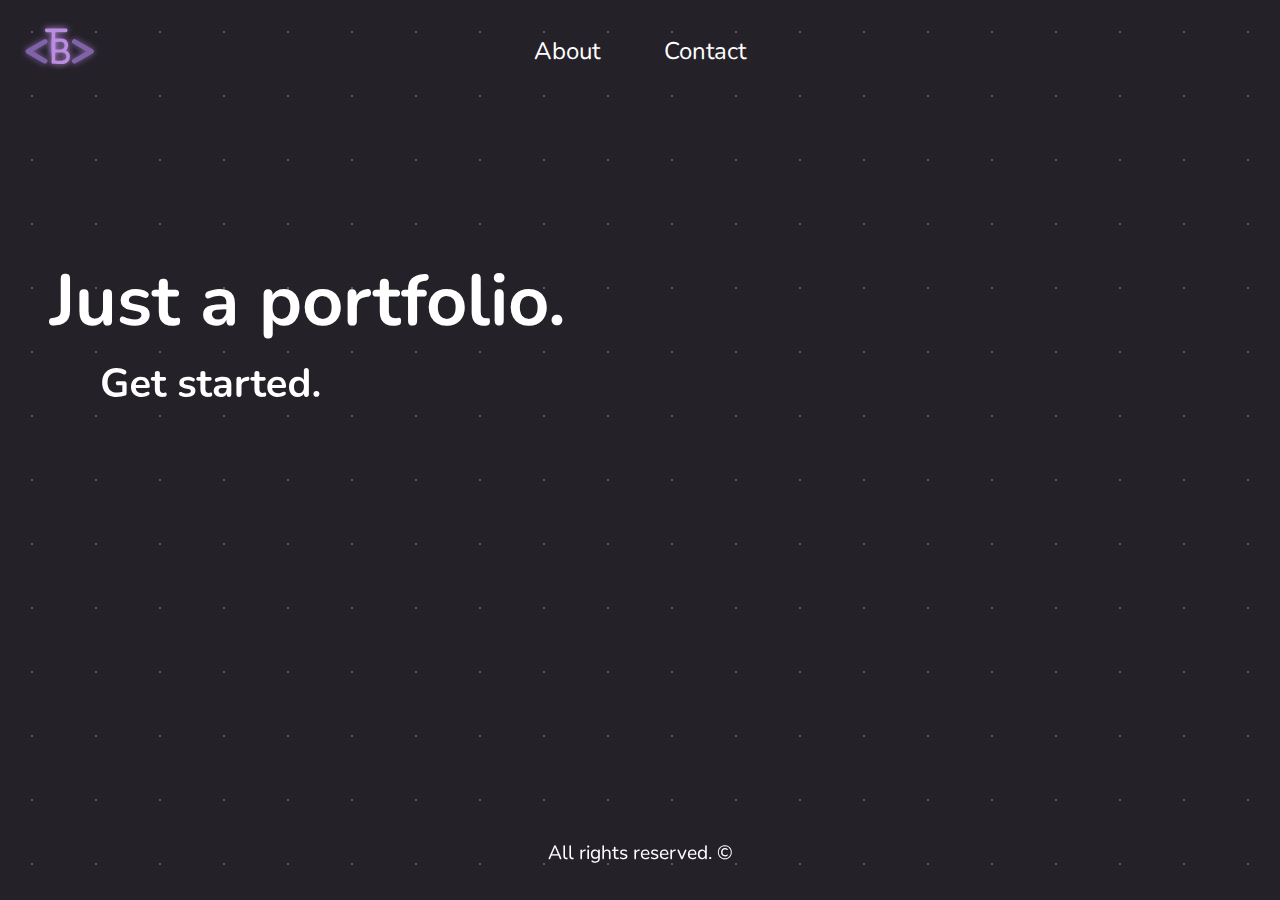
==== src/index.html @ b14c312d "first commit" ====
<!DOCTYPE html>
<html lang="en">

<head>
    <meta charset="UTF-8">
    <meta name="viewport" content="width=device-width, initial-scale=1.0">
    <title>Home | Ties Bergmans</title>
    <link rel="stylesheet" href="../css/main.css">
    <link rel="stylesheet" href="../css/home.css">
</head>

<body>
    <header>
        <svg class="logo" viewBox="0 0 128 128" fill="none" xmlns="http://www.w3.org/2000/svg">
            <path class="logo-arrow" d="M39.9242 56.9017L13 72.4894L39.9242 88.0771" stroke="#8063A7" stroke-width="8"
                stroke-linecap="round" stroke-linejoin="round" />
            <path class="logo-arrow" d="M87.1889 88.0771L114.113 72.4894L87.1889 56.9017" stroke="#8063A7"
                stroke-width="8" stroke-linecap="round" stroke-linejoin="round" />
            <path class="logo-text"
                d="M50.5023 41.8381C49.2914 41.8381 48.0373 41.8468 46.7399 41.8641C45.4425 41.8814 44.0241 41.89 42.4846 41.89C42.0694 41.89 41.7062 41.7949 41.3948 41.6046C41.0834 41.4143 40.8239 41.1721 40.6164 40.8781C40.4088 40.5667 40.2531 40.2208 40.1493 39.8402C40.0455 39.4596 39.9936 39.0791 39.9936 38.6985C39.9936 37.6779 40.2791 36.9773 40.8499 36.5968C41.4207 36.1989 42.3462 36 43.6263 36H72.8346C73.1805 36 73.5351 36.0432 73.8984 36.1297C74.2789 36.2162 74.6163 36.3719 74.9103 36.5968C75.2217 36.8217 75.4725 37.1157 75.6628 37.479C75.8704 37.8423 75.9742 38.3093 75.9742 38.8801C75.9742 39.2953 75.905 39.6931 75.7666 40.0737C75.6282 40.4543 75.4379 40.7829 75.1957 41.0597C74.9708 41.3365 74.6941 41.5614 74.3654 41.7343C74.054 41.9073 73.7167 41.9938 73.3535 41.9938C73.0767 41.9938 72.8086 41.9679 72.5491 41.916C72.2897 41.8641 72.0129 41.8381 71.7188 41.8381H56.522L56.0899 71.1066C56.0899 71.5216 55.7616 71.9283 55.8135 72.3262C55.8827 72.724 55.9173 73.1566 55.9173 73.6235C55.9173 74.004 55.8827 74.3845 55.8135 74.7653C55.7443 75.1458 55.9515 75.4915 55.7266 75.8029C55.5018 76.1143 55.536 76.3652 55.1209 76.5554C54.7057 76.763 54.1608 76.8668 53.4862 76.8668C52.6905 76.8668 52.085 76.7286 51.6699 76.4516C51.2547 76.1923 51.3063 75.855 51.116 75.4398C50.943 75.0246 50.8479 74.5662 50.8306 74.0646C50.8133 73.5629 50.8046 73.0786 50.8046 72.6117L50.5023 41.8381Z"
                fill="#BB8DE1" />
            <path class="logo-text"
                d="M50.3135 90.5256C50.2443 90.0583 50.253 89.5655 50.3395 89.0465C50.4432 88.5101 50.5384 88.0347 50.6249 87.6195C50.6595 85.8031 50.6768 83.9609 50.6768 82.0926C50.6941 80.2072 50.6941 78.1573 50.6768 75.9431C50.6595 73.729 50.6422 71.2813 50.6249 68.6001C50.6076 65.9189 50.5989 62.8658 50.5989 59.4407L50.6418 55.9378C50.6418 55.2113 50.6764 54.6145 50.7456 54.1475C50.8148 53.6804 50.9532 53.3085 51.1608 53.0317C51.3856 52.755 51.6884 52.5647 52.0689 52.4609C52.4668 52.3571 52.9771 52.3052 53.5998 52.3052C54.4647 52.3052 54.9667 52.2966 55.8143 52.2793C56.6619 52.2447 57.5182 52.2101 58.3831 52.1755C59.2653 52.1409 60.1302 52.0976 60.9778 52.0457C61.8427 51.9766 62.7336 51.942 63.6504 51.942C64.2558 51.942 65.0083 51.9593 65.9078 51.9939C66.8246 52.0285 67.776 52.1582 68.762 52.3831C69.7653 52.5906 70.7599 52.9193 71.7459 53.3691C72.7492 53.8188 73.6401 54.4588 74.4185 55.2891C75.2142 56.1195 75.8543 57.1746 76.3386 58.4547C76.8402 59.7175 77.0911 61.2743 77.0911 63.1252C77.0911 64.7167 76.7624 66.1783 76.1051 67.5103C75.4477 68.8423 74.6088 70.0012 73.5882 70.9872C74.0206 71.1602 74.4358 71.3592 74.8336 71.584C75.2315 71.8089 75.5861 72.0424 75.8975 72.2846C76.2262 72.5095 76.5029 72.7343 76.7278 72.9592C76.97 73.1668 77.1516 73.3398 77.2727 73.4782C78.0165 74.395 78.622 75.4329 79.089 76.5918C79.5733 77.7335 79.8155 78.8666 79.8155 79.9909C79.8155 81.9283 79.608 83.5976 79.1928 84.9987C78.7949 86.3826 78.2241 87.5589 77.4803 88.5275C76.7364 89.4791 75.8369 90.2489 74.7817 90.837C73.7266 91.425 72.5416 91.8835 71.227 92.2122C69.9296 92.5233 68.5112 92.7309 66.9716 92.8347C65.4494 92.9385 63.8493 92.9905 62.1714 92.9905C61.8773 92.9905 61.4622 92.9732 60.9259 92.9385C60.3897 92.9041 59.8016 92.852 59.1615 92.7829C58.5215 92.7309 57.8641 92.6618 57.1895 92.5753C56.5149 92.4889 55.8922 92.3936 55.3213 92.2898C54.8889 92.48 54.3007 92.5753 53.5569 92.5753C52.6228 92.5753 51.8703 92.4198 51.2995 92.1084C50.746 91.7797 50.4173 91.2522 50.3135 90.5256ZM56.4111 69.3266C57.0511 69.4131 57.6998 69.4909 58.3571 69.5601C59.0145 69.612 59.6026 69.638 60.1216 69.638C62.18 69.638 63.9185 69.5601 65.337 69.4045C66.7554 69.2488 67.9057 68.9461 68.7879 68.4963C69.6701 68.0293 70.3015 67.3892 70.6821 66.5762C71.0799 65.7632 71.2789 64.6993 71.2789 63.3847C71.2789 62.2949 71.1318 61.3694 70.8378 60.6083C70.5437 59.8472 70.0767 59.2331 69.4366 58.7661C68.8139 58.2817 68.0095 57.9358 67.0235 57.7282C66.0548 57.5033 64.8958 57.3909 63.5466 57.3909C63.0449 57.3909 62.2233 57.3995 61.0816 57.4168C59.9572 57.4168 58.4004 57.4601 56.4111 57.5466V57.5985C56.4111 57.6331 56.4111 57.6676 56.4111 57.7023C56.4284 57.7195 56.4371 57.7455 56.4371 57.7801C56.4716 59.5618 56.4803 61.3694 56.463 63.2031C56.463 65.0367 56.4457 66.9654 56.4111 68.9893V69.3266ZM56.4111 87.0486C56.8263 87.1178 57.2501 87.187 57.6825 87.256C58.115 87.3255 58.608 87.3861 59.1615 87.4378C59.7324 87.4899 60.3897 87.5331 61.1335 87.5674C61.8773 87.6022 62.7595 87.6195 63.7801 87.6195C64.9564 87.6195 66.15 87.5501 67.3609 87.4119C68.589 87.2734 69.6961 86.9707 70.6821 86.5037C71.6854 86.0366 72.4984 85.362 73.1211 84.4798C73.7612 83.5803 74.0812 82.3867 74.0812 80.8991C74.0812 79.6709 73.839 78.6417 73.3547 77.8114C72.8876 76.981 72.2995 76.3151 71.5902 75.8134C70.8983 75.2945 70.1459 74.9312 69.3328 74.7236C68.5198 74.4988 67.776 74.3863 67.1014 74.3863C66.4959 74.3863 65.8732 74.395 65.2332 74.4123C64.6104 74.4296 63.8926 74.4555 63.0795 74.4901C62.2665 74.5074 61.3151 74.5333 60.2254 74.568C59.1529 74.5852 57.8728 74.6025 56.3852 74.6199C56.3852 76.6956 56.3852 78.4081 56.3852 79.7574C56.3852 81.1066 56.3852 82.2397 56.3852 83.1565C56.4024 84.056 56.4111 84.7998 56.4111 85.388C56.4111 85.9761 56.4111 86.5296 56.4111 87.0486Z"
                fill="#BB8DE1" />
        </svg>
        <div class="desktop-nav-wrapper">
            <nav class="desktop-nav">
                <a href="about.html">About</a>
                <a href="about.html">Contact</a>
            </nav>
        </div> <button class="sidebar-toggle">Menu</button>
    </header>

    <main>
        <div>
            <h1>Just a portfolio.</h1>
            <a href="projects..html">
                <svg width="320" height="65" viewBox="0 0 320 65" fill="none" xmlns="http://www.w3.org/2000/svg">
                    <path class="button-tag" d="M42 18.6L17 33.1L42 47.6" stroke="white" stroke-width="5"
                        stroke-linecap="round" stroke-linejoin="round" />
                    <path class="button-tag" id="mirror" d="M277 47.6L302 33.1L277 18.6" stroke="white" stroke-width="5"
                        stroke-linecap="round" stroke-linejoin="round" />
                    <path
                        d="M66.6399 47C63.5199 47 60.8799 46.4133 58.7199 45.24C56.5866 44.0667 54.9599 42.4 53.8399 40.24C52.7199 38.08 52.1599 35.52 52.1599 32.56C52.1599 30.32 52.4799 28.3067 53.1199 26.52C53.7866 24.7333 54.7332 23.2133 55.9599 21.96C57.2132 20.68 58.7332 19.7067 60.5199 19.04C62.3066 18.3467 64.3332 18 66.5999 18C68.0932 18 69.5866 18.1867 71.0799 18.56C72.5999 18.9067 74.0266 19.5067 75.3599 20.36C75.8132 20.6533 76.1066 21.0133 76.2399 21.44C76.3999 21.8667 76.4266 22.3067 76.3199 22.76C76.2132 23.1867 76.0132 23.56 75.7199 23.88C75.4266 24.2 75.0532 24.4 74.5999 24.48C74.1732 24.56 73.6932 24.4533 73.1599 24.16C72.1466 23.5733 71.1199 23.1467 70.0799 22.88C69.0399 22.6133 67.8799 22.48 66.5999 22.48C64.6266 22.48 62.9599 22.88 61.5999 23.68C60.2399 24.4533 59.2132 25.5867 58.5199 27.08C57.8532 28.5733 57.5199 30.4 57.5199 32.56C57.5199 35.84 58.3066 38.3333 59.8799 40.04C61.4532 41.7467 63.7866 42.6 66.8799 42.6C67.9466 42.6 69.0266 42.4933 70.1199 42.28C71.2132 42.0667 72.2799 41.7733 73.3199 41.4L72.3199 43.68V35.16H67.9199C67.2532 35.16 66.7332 34.9867 66.3599 34.64C66.0132 34.2933 65.8399 33.8267 65.8399 33.24C65.8399 32.6267 66.0132 32.16 66.3599 31.84C66.7332 31.52 67.2532 31.36 67.9199 31.36H74.5199C75.1866 31.36 75.6932 31.5467 76.0399 31.92C76.4132 32.2667 76.5999 32.7733 76.5999 33.44V43.16C76.5999 43.7467 76.4799 44.24 76.2399 44.64C76.0266 45.04 75.6666 45.3333 75.1599 45.52C73.9866 45.9467 72.6399 46.3067 71.1199 46.6C69.5999 46.8667 68.1066 47 66.6399 47ZM91.693 47C89.4797 47 87.573 46.5867 85.973 45.76C84.373 44.9333 83.133 43.76 82.253 42.24C81.3997 40.72 80.973 38.92 80.973 36.84C80.973 34.8133 81.3864 33.04 82.213 31.52C83.0664 30 84.2264 28.8133 85.693 27.96C87.1864 27.08 88.8797 26.64 90.773 26.64C92.1597 26.64 93.3997 26.8667 94.493 27.32C95.613 27.7733 96.5597 28.4267 97.333 29.28C98.133 30.1333 98.733 31.1733 99.133 32.4C99.5597 33.6 99.773 34.96 99.773 36.48C99.773 36.96 99.5997 37.3333 99.253 37.6C98.933 37.84 98.4664 37.96 97.853 37.96H85.013V35.08H96.253L95.613 35.68C95.613 34.4533 95.4264 33.4267 95.053 32.6C94.7064 31.7733 94.1864 31.1467 93.493 30.72C92.8264 30.2667 91.9864 30.04 90.973 30.04C89.853 30.04 88.893 30.3067 88.093 30.84C87.3197 31.3467 86.7197 32.08 86.293 33.04C85.893 33.9733 85.693 35.0933 85.693 36.4V36.68C85.693 38.8667 86.1997 40.5067 87.213 41.6C88.253 42.6667 89.773 43.2 91.773 43.2C92.4664 43.2 93.2397 43.12 94.093 42.96C94.973 42.7733 95.7997 42.4667 96.573 42.04C97.133 41.72 97.6264 41.5867 98.053 41.64C98.4797 41.6667 98.813 41.8133 99.053 42.08C99.3197 42.3467 99.4797 42.68 99.533 43.08C99.5864 43.4533 99.5064 43.84 99.293 44.24C99.1064 44.64 98.773 44.9867 98.293 45.28C97.3597 45.8667 96.2797 46.3067 95.053 46.6C93.853 46.8667 92.733 47 91.693 47ZM112.615 47C110.881 47 109.428 46.7067 108.255 46.12C107.108 45.5333 106.255 44.68 105.695 43.56C105.135 42.4133 104.855 41 104.855 39.32V30.8H102.775C102.135 30.8 101.641 30.64 101.295 30.32C100.948 29.9733 100.775 29.5067 100.775 28.92C100.775 28.3067 100.948 27.84 101.295 27.52C101.641 27.2 102.135 27.04 102.775 27.04H104.855V23.4C104.855 22.5733 105.068 21.9467 105.495 21.52C105.948 21.0933 106.575 20.88 107.375 20.88C108.175 20.88 108.788 21.0933 109.215 21.52C109.641 21.9467 109.855 22.5733 109.855 23.4V27.04H114.095C114.735 27.04 115.228 27.2 115.575 27.52C115.921 27.84 116.095 28.3067 116.095 28.92C116.095 29.5067 115.921 29.9733 115.575 30.32C115.228 30.64 114.735 30.8 114.095 30.8H109.855V39.04C109.855 40.32 110.135 41.28 110.695 41.92C111.255 42.56 112.161 42.88 113.415 42.88C113.868 42.88 114.268 42.84 114.615 42.76C114.961 42.68 115.268 42.6267 115.535 42.6C115.855 42.5733 116.121 42.68 116.335 42.92C116.548 43.1333 116.655 43.5867 116.655 44.28C116.655 44.8133 116.561 45.2933 116.375 45.72C116.215 46.12 115.908 46.4 115.455 46.56C115.108 46.6667 114.655 46.76 114.095 46.84C113.535 46.9467 113.041 47 112.615 47ZM137.026 47C135.879 47 134.666 46.88 133.386 46.64C132.106 46.4 130.959 45.9867 129.946 45.4C129.519 45.1333 129.212 44.8267 129.026 44.48C128.866 44.1067 128.799 43.7467 128.826 43.4C128.879 43.0267 129.012 42.7067 129.226 42.44C129.466 42.1733 129.759 42 130.106 41.92C130.479 41.84 130.879 41.9067 131.306 42.12C132.372 42.6267 133.372 42.9867 134.306 43.2C135.239 43.3867 136.159 43.48 137.066 43.48C138.346 43.48 139.292 43.2667 139.906 42.84C140.546 42.3867 140.866 41.8 140.866 41.08C140.866 40.4667 140.652 40 140.226 39.68C139.826 39.3333 139.212 39.08 138.386 38.92L134.386 38.16C132.732 37.84 131.466 37.24 130.586 36.36C129.732 35.4533 129.306 34.2933 129.306 32.88C129.306 31.6 129.652 30.4933 130.346 29.56C131.066 28.6267 132.052 27.9067 133.306 27.4C134.559 26.8933 135.999 26.64 137.626 26.64C138.799 26.64 139.892 26.7733 140.906 27.04C141.946 27.28 142.946 27.6667 143.906 28.2C144.306 28.4133 144.572 28.6933 144.706 29.04C144.866 29.3867 144.906 29.7467 144.826 30.12C144.746 30.4667 144.586 30.7867 144.346 31.08C144.106 31.3467 143.799 31.52 143.426 31.6C143.079 31.6533 142.679 31.5733 142.226 31.36C141.399 30.9333 140.599 30.6267 139.826 30.44C139.079 30.2533 138.359 30.16 137.666 30.16C136.359 30.16 135.386 30.3867 134.746 30.84C134.132 31.2933 133.826 31.8933 133.826 32.64C133.826 33.2 134.012 33.6667 134.386 34.04C134.759 34.4133 135.332 34.6667 136.106 34.8L140.106 35.56C141.839 35.88 143.146 36.4667 144.026 37.32C144.932 38.1733 145.386 39.32 145.386 40.76C145.386 42.7067 144.626 44.24 143.106 45.36C141.586 46.4533 139.559 47 137.026 47ZM158.162 47C156.428 47 154.975 46.7067 153.802 46.12C152.655 45.5333 151.802 44.68 151.242 43.56C150.682 42.4133 150.402 41 150.402 39.32V30.8H148.322C147.682 30.8 147.188 30.64 146.842 30.32C146.495 29.9733 146.322 29.5067 146.322 28.92C146.322 28.3067 146.495 27.84 146.842 27.52C147.188 27.2 147.682 27.04 148.322 27.04H150.402V23.4C150.402 22.5733 150.615 21.9467 151.042 21.52C151.495 21.0933 152.122 20.88 152.922 20.88C153.722 20.88 154.335 21.0933 154.762 21.52C155.188 21.9467 155.402 22.5733 155.402 23.4V27.04H159.642C160.282 27.04 160.775 27.2 161.122 27.52C161.468 27.84 161.642 28.3067 161.642 28.92C161.642 29.5067 161.468 29.9733 161.122 30.32C160.775 30.64 160.282 30.8 159.642 30.8H155.402V39.04C155.402 40.32 155.682 41.28 156.242 41.92C156.802 42.56 157.708 42.88 158.962 42.88C159.415 42.88 159.815 42.84 160.162 42.76C160.508 42.68 160.815 42.6267 161.082 42.6C161.402 42.5733 161.668 42.68 161.882 42.92C162.095 43.1333 162.202 43.5867 162.202 44.28C162.202 44.8133 162.108 45.2933 161.922 45.72C161.762 46.12 161.455 46.4 161.002 46.56C160.655 46.6667 160.202 46.76 159.642 46.84C159.082 46.9467 158.588 47 158.162 47ZM170.993 47C169.58 47 168.313 46.7333 167.193 46.2C166.1 45.64 165.233 44.8933 164.593 43.96C163.98 43.0267 163.673 41.9733 163.673 40.8C163.673 39.36 164.046 38.2267 164.793 37.4C165.54 36.5467 166.753 35.9333 168.433 35.56C170.113 35.1867 172.366 35 175.193 35H177.193V37.88H175.233C173.58 37.88 172.26 37.96 171.273 38.12C170.286 38.28 169.58 38.56 169.153 38.96C168.753 39.3333 168.553 39.8667 168.553 40.56C168.553 41.44 168.86 42.16 169.473 42.72C170.086 43.28 170.94 43.56 172.033 43.56C172.913 43.56 173.686 43.36 174.353 42.96C175.046 42.5333 175.593 41.96 175.993 41.24C176.393 40.52 176.593 39.6933 176.593 38.76V34.16C176.593 32.8267 176.3 31.8667 175.713 31.28C175.126 30.6933 174.14 30.4 172.753 30.4C171.98 30.4 171.14 30.4933 170.233 30.68C169.353 30.8667 168.42 31.1867 167.433 31.64C166.926 31.88 166.473 31.9467 166.073 31.84C165.7 31.7333 165.406 31.52 165.193 31.2C164.98 30.8533 164.873 30.48 164.873 30.08C164.873 29.68 164.98 29.2933 165.193 28.92C165.406 28.52 165.766 28.2267 166.273 28.04C167.5 27.5333 168.673 27.1733 169.793 26.96C170.94 26.7467 171.98 26.64 172.913 26.64C174.833 26.64 176.406 26.9333 177.633 27.52C178.886 28.1067 179.82 29 180.433 30.2C181.046 31.3733 181.353 32.8933 181.353 34.76V44.36C181.353 45.1867 181.153 45.8267 180.753 46.28C180.353 46.7067 179.78 46.92 179.033 46.92C178.286 46.92 177.7 46.7067 177.273 46.28C176.873 45.8267 176.673 45.1867 176.673 44.36V42.44H176.993C176.806 43.3733 176.433 44.1867 175.873 44.88C175.34 45.5467 174.66 46.0667 173.833 46.44C173.006 46.8133 172.06 47 170.993 47ZM188.988 46.92C188.161 46.92 187.521 46.7067 187.068 46.28C186.641 45.8267 186.428 45.1867 186.428 44.36V29.24C186.428 28.4133 186.641 27.7867 187.068 27.36C187.495 26.9333 188.095 26.72 188.868 26.72C189.641 26.72 190.241 26.9333 190.668 27.36C191.095 27.7867 191.308 28.4133 191.308 29.24V31.76H190.908C191.281 30.16 192.015 28.9467 193.108 28.12C194.201 27.2933 195.655 26.8 197.468 26.64C198.028 26.5867 198.468 26.7333 198.788 27.08C199.135 27.4 199.335 27.9067 199.388 28.6C199.441 29.2667 199.281 29.8133 198.908 30.24C198.561 30.64 198.028 30.88 197.308 30.96L196.428 31.04C194.801 31.2 193.575 31.7067 192.748 32.56C191.921 33.3867 191.508 34.56 191.508 36.08V44.36C191.508 45.1867 191.295 45.8267 190.868 46.28C190.441 46.7067 189.815 46.92 188.988 46.92ZM212.185 47C210.452 47 208.998 46.7067 207.825 46.12C206.678 45.5333 205.825 44.68 205.265 43.56C204.705 42.4133 204.425 41 204.425 39.32V30.8H202.345C201.705 30.8 201.212 30.64 200.865 30.32C200.518 29.9733 200.345 29.5067 200.345 28.92C200.345 28.3067 200.518 27.84 200.865 27.52C201.212 27.2 201.705 27.04 202.345 27.04H204.425V23.4C204.425 22.5733 204.638 21.9467 205.065 21.52C205.518 21.0933 206.145 20.88 206.945 20.88C207.745 20.88 208.358 21.0933 208.785 21.52C209.212 21.9467 209.425 22.5733 209.425 23.4V27.04H213.665C214.305 27.04 214.798 27.2 215.145 27.52C215.492 27.84 215.665 28.3067 215.665 28.92C215.665 29.5067 215.492 29.9733 215.145 30.32C214.798 30.64 214.305 30.8 213.665 30.8H209.425V39.04C209.425 40.32 209.705 41.28 210.265 41.92C210.825 42.56 211.732 42.88 212.985 42.88C213.438 42.88 213.838 42.84 214.185 42.76C214.532 42.68 214.838 42.6267 215.105 42.6C215.425 42.5733 215.692 42.68 215.905 42.92C216.118 43.1333 216.225 43.5867 216.225 44.28C216.225 44.8133 216.132 45.2933 215.945 45.72C215.785 46.12 215.478 46.4 215.025 46.56C214.678 46.6667 214.225 46.76 213.665 46.84C213.105 46.9467 212.612 47 212.185 47ZM228.021 47C225.808 47 223.901 46.5867 222.301 45.76C220.701 44.9333 219.461 43.76 218.581 42.24C217.728 40.72 217.301 38.92 217.301 36.84C217.301 34.8133 217.715 33.04 218.541 31.52C219.395 30 220.555 28.8133 222.021 27.96C223.515 27.08 225.208 26.64 227.101 26.64C228.488 26.64 229.728 26.8667 230.821 27.32C231.941 27.7733 232.888 28.4267 233.661 29.28C234.461 30.1333 235.061 31.1733 235.461 32.4C235.888 33.6 236.101 34.96 236.101 36.48C236.101 36.96 235.928 37.3333 235.581 37.6C235.261 37.84 234.795 37.96 234.181 37.96H221.341V35.08H232.581L231.941 35.68C231.941 34.4533 231.755 33.4267 231.381 32.6C231.035 31.7733 230.515 31.1467 229.821 30.72C229.155 30.2667 228.315 30.04 227.301 30.04C226.181 30.04 225.221 30.3067 224.421 30.84C223.648 31.3467 223.048 32.08 222.621 33.04C222.221 33.9733 222.021 35.0933 222.021 36.4V36.68C222.021 38.8667 222.528 40.5067 223.541 41.6C224.581 42.6667 226.101 43.2 228.101 43.2C228.795 43.2 229.568 43.12 230.421 42.96C231.301 42.7733 232.128 42.4667 232.901 42.04C233.461 41.72 233.955 41.5867 234.381 41.64C234.808 41.6667 235.141 41.8133 235.381 42.08C235.648 42.3467 235.808 42.68 235.861 43.08C235.915 43.4533 235.835 43.84 235.621 44.24C235.435 44.64 235.101 44.9867 234.621 45.28C233.688 45.8667 232.608 46.3067 231.381 46.6C230.181 46.8667 229.061 47 228.021 47ZM247.581 47C245.874 47 244.368 46.5867 243.061 45.76C241.781 44.9333 240.781 43.76 240.061 42.24C239.341 40.6933 238.981 38.88 238.981 36.8C238.981 34.6933 239.341 32.8933 240.061 31.4C240.781 29.88 241.781 28.7067 243.061 27.88C244.368 27.0533 245.874 26.64 247.581 26.64C249.208 26.64 250.621 27.04 251.821 27.84C253.048 28.64 253.874 29.6933 254.301 31H253.861V20.6C253.861 19.7733 254.074 19.1467 254.501 18.72C254.928 18.2933 255.541 18.08 256.341 18.08C257.141 18.08 257.754 18.2933 258.181 18.72C258.634 19.1467 258.861 19.7733 258.861 20.6V44.36C258.861 45.1867 258.648 45.8267 258.221 46.28C257.794 46.7067 257.181 46.92 256.381 46.92C255.581 46.92 254.968 46.7067 254.541 46.28C254.114 45.8267 253.901 45.1867 253.901 44.36V41.24L254.341 42.44C253.941 43.8267 253.128 44.9333 251.901 45.76C250.674 46.5867 249.234 47 247.581 47ZM248.981 43.2C249.968 43.2 250.834 42.96 251.581 42.48C252.328 42 252.901 41.2933 253.301 40.36C253.728 39.4 253.941 38.2133 253.941 36.8C253.941 34.6667 253.488 33.08 252.581 32.04C251.674 30.9733 250.474 30.44 248.981 30.44C247.994 30.44 247.128 30.68 246.381 31.16C245.634 31.6133 245.048 32.32 244.621 33.28C244.221 34.2133 244.021 35.3867 244.021 36.8C244.021 38.9067 244.474 40.5067 245.381 41.6C246.288 42.6667 247.488 43.2 248.981 43.2ZM266.445 46.8C265.539 46.8 264.805 46.52 264.245 45.96C263.712 45.4 263.445 44.68 263.445 43.8C263.445 42.9467 263.712 42.2533 264.245 41.72C264.805 41.16 265.539 40.88 266.445 40.88C267.379 40.88 268.099 41.16 268.605 41.72C269.139 42.2533 269.405 42.9467 269.405 43.8C269.405 44.68 269.139 45.4 268.605 45.96C268.099 46.52 267.379 46.8 266.445 46.8Z"
                        fill="white" />
                </svg>
            </a>
        </div>
    </main>

    <footer>
        <p>All rights reserved. &copy;</p>
    </footer>

    <script>
        document.addEventListener('DOMContentLoaded', function () {
            const header = document.querySelector('header');
            const sidebarToggle = document.querySelector('button.sidebar-toggle');
            const mobileNavWrapper = document.createElement('div');
            mobileNavWrapper.classList.add('mobile-nav-wrapper');
            mobileNavWrapper.innerHTML = `
                <nav class="mobile-nav">
                    <a href="about.html">About</a>
                    <a href="about.html">Contact</a>
                </nav>
            `;
            document.body.appendChild(mobileNavWrapper);

            sidebarToggle.addEventListener('click', function () {
                header.classList.toggle('nav-opened');
                mobileNavWrapper.classList.toggle('show');
            });
        });
    </script>
</body>

</html>
---- css/main.css ----
@import url("https://fonts.googleapis.com/css2?family=Nunito:ital,wght@0,200..1000;1,200..1000&display=swap");

:root {
    --bg-color: #252129;
    --main-accent: #bb8de1;
    --second-accent: #8063a7;
    --white: #fff;
}

* {
    font-family: "Nunito", sans-serif;
    margin: 0;
    padding: 0;
    box-sizing: border-box;
}

body {
    background-color: var(--bg-color);
}

body::before {
    content: "";
    position: absolute;
    top: 0;
    left: 0;
    width: 100%;
    height: 100%;
    background-image: radial-gradient(var(--main-accent) 0.12vw, transparent 0);
    background-size: 5vw 5vw;
    background-position: 0 0;
    opacity: 0.4;
    pointer-events: none;
    z-index: -1;
}

header {
    display: flex;
    align-items: center;
    position: sticky;
    top: 0;
    height: 72px;
    z-index: 200000;
}

header>svg {
    width: 80px;
    height: 80px;
    margin-left: 20px;
    margin-top: 20px;
    transition: 0.2s;
}

header>svg:hover {
    scale: 1.2;
}

header div.desktop-nav-wrapper {
    position: absolute;
    top: 15px;
    left: 0;
    width: 100%;
    height: inherit;
    display: flex;
    justify-content: center;
    pointer-events: none;
}

nav.desktop-nav {
    display: flex;
    gap: 60px;
    align-items: center;
    pointer-events: initial;
}

nav.desktop-nav a {
    text-decoration: none;
    color: var(--white);
    display: block;
    height: fit-content;
    transition: scale 0.2s, color 0.2s;
    font-size: 1.5em;
    padding: 2px;
}

nav.desktop-nav a:hover {
    color: var(--white);
    scale: 1.07;
    text-decoration: underline;
    text-decoration-color: var(--main-accent);
    text-underline-offset: 5px;
    text-shadow: 0px 0px 5px var(--main-accent);
}

header button.sidebar-toggle {
    margin-left: auto;
    margin-right: 40px;
    margin-top: 40px;
    background-color: transparent;
    border: none;
    color: var(--white);
    font-size: 2.5em;
    display: none;
}

.sidebar-toggle:hover {
    color: var(--white);
    text-decoration: underline;
    text-decoration-color: var(--main-accent);
    text-shadow: 0px 0px 5px var(--main-accent);
}

.sidebar-toggle:active {
    color: var(--white);
    text-decoration: underline;
    text-decoration-color: var(--main-accent);
    text-shadow: 0px 0px 5px var(--main-accent);
}

div.mobile-nav-wrapper {
    display: none;
}

@media screen and (max-width: 750px) {
    header {
        background-color: transparent;
    }

    header div.desktop-nav-wrapper {
        display: none;
    }

    header button.sidebar-toggle {
        display: block;
    }

    header.nav-opened * {
        color: var(--white) !important;
        text-shadow: 0px 0px 5px var(--white) !important;
    }

    header svg,
    header button.sidebar-toggle {
        z-index: 1000000;
    }

    div.mobile-nav-wrapper {
        position: fixed;
        top: 0;
        left: 0;
        width: 100%;
        height: 100%;
        display: flex;
        justify-content: center;
        align-items: center;
        translate: 100% 0;
        pointer-events: none;
        transition: translate 0.3s, opacity 0.3s;
        z-index: 100000;
    }

    div.mobile-nav-wrapper.show {
        translate: 0 0;
        pointer-events: initial;
    }

    div.mobile-nav-wrapper a {
        color: var(--white);
        display: block;
        font-size: 2.5em;
        text-align: center;
        margin-bottom: 20px;
        text-decoration: none;
        transition: scale 0.2s, color 0.2s;
    }

    div.mobile-nav-wrapper a:hover {
        color: var(--white);
        scale: 1.07;
        text-decoration: underline;
        text-decoration-color: var(--main-accent);
        text-underline-offset: 5px;
        text-shadow: 0px 0px 5px var(--main-accent);
    }
}

.logo-arrow {
    filter: drop-shadow(0px 0px 5px var(--second-accent));
}

.logo-text {
    filter: drop-shadow(0px 0px 5px var(--main-accent));
}

footer {
    position: fixed;
    left: 0;
    bottom: 0;
    width: 100%;
    height: 60px;
    text-align: center;
}

footer p {
    color: var(--white);
    font-size: 1.2em;
}
---- css/home.css ----
@import url(main.css);

main {
    margin-left: 50px;
}

h1 {
    font-size: 4.5em;
    color: var(--white);
    margin-top: 20vh;
}

.button-tag {
    stroke-dasharray: 1000;
    stroke-dashoffset: 1000;
    animation: dash 10s linear forwards;
}

#mirror {
    transform: rotateZ(180deg);
}

@keyframes dash {
    to {
        stroke-dashoffset: 0;
    }
}
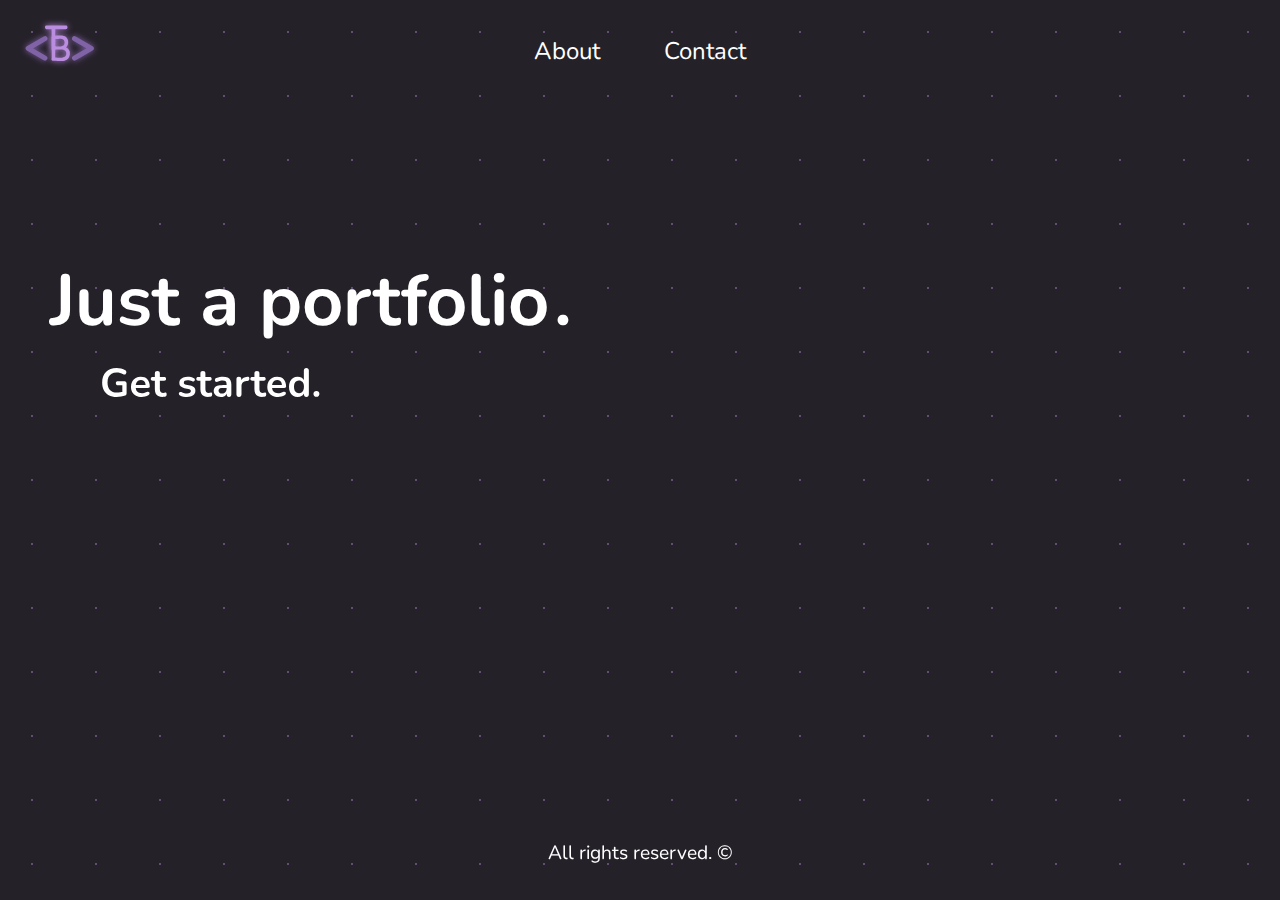
==== commit 6c4c1a3f: "progress" ====
--- a/src/index.html
+++ b/src/index.html
@@ -11,39 +11,44 @@
 
 <body>
     <header>
-        <svg class="logo" viewBox="0 0 128 128" fill="none" xmlns="http://www.w3.org/2000/svg">
-            <path class="logo-arrow" d="M39.9242 56.9017L13 72.4894L39.9242 88.0771" stroke="#8063A7" stroke-width="8"
-                stroke-linecap="round" stroke-linejoin="round" />
-            <path class="logo-arrow" d="M87.1889 88.0771L114.113 72.4894L87.1889 56.9017" stroke="#8063A7"
-                stroke-width="8" stroke-linecap="round" stroke-linejoin="round" />
-            <path class="logo-text"
-                d="M50.5023 41.8381C49.2914 41.8381 48.0373 41.8468 46.7399 41.8641C45.4425 41.8814 44.0241 41.89 42.4846 41.89C42.0694 41.89 41.7062 41.7949 41.3948 41.6046C41.0834 41.4143 40.8239 41.1721 40.6164 40.8781C40.4088 40.5667 40.2531 40.2208 40.1493 39.8402C40.0455 39.4596 39.9936 39.0791 39.9936 38.6985C39.9936 37.6779 40.2791 36.9773 40.8499 36.5968C41.4207 36.1989 42.3462 36 43.6263 36H72.8346C73.1805 36 73.5351 36.0432 73.8984 36.1297C74.2789 36.2162 74.6163 36.3719 74.9103 36.5968C75.2217 36.8217 75.4725 37.1157 75.6628 37.479C75.8704 37.8423 75.9742 38.3093 75.9742 38.8801C75.9742 39.2953 75.905 39.6931 75.7666 40.0737C75.6282 40.4543 75.4379 40.7829 75.1957 41.0597C74.9708 41.3365 74.6941 41.5614 74.3654 41.7343C74.054 41.9073 73.7167 41.9938 73.3535 41.9938C73.0767 41.9938 72.8086 41.9679 72.5491 41.916C72.2897 41.8641 72.0129 41.8381 71.7188 41.8381H56.522L56.0899 71.1066C56.0899 71.5216 55.7616 71.9283 55.8135 72.3262C55.8827 72.724 55.9173 73.1566 55.9173 73.6235C55.9173 74.004 55.8827 74.3845 55.8135 74.7653C55.7443 75.1458 55.9515 75.4915 55.7266 75.8029C55.5018 76.1143 55.536 76.3652 55.1209 76.5554C54.7057 76.763 54.1608 76.8668 53.4862 76.8668C52.6905 76.8668 52.085 76.7286 51.6699 76.4516C51.2547 76.1923 51.3063 75.855 51.116 75.4398C50.943 75.0246 50.8479 74.5662 50.8306 74.0646C50.8133 73.5629 50.8046 73.0786 50.8046 72.6117L50.5023 41.8381Z"
-                fill="#BB8DE1" />
-            <path class="logo-text"
-                d="M50.3135 90.5256C50.2443 90.0583 50.253 89.5655 50.3395 89.0465C50.4432 88.5101 50.5384 88.0347 50.6249 87.6195C50.6595 85.8031 50.6768 83.9609 50.6768 82.0926C50.6941 80.2072 50.6941 78.1573 50.6768 75.9431C50.6595 73.729 50.6422 71.2813 50.6249 68.6001C50.6076 65.9189 50.5989 62.8658 50.5989 59.4407L50.6418 55.9378C50.6418 55.2113 50.6764 54.6145 50.7456 54.1475C50.8148 53.6804 50.9532 53.3085 51.1608 53.0317C51.3856 52.755 51.6884 52.5647 52.0689 52.4609C52.4668 52.3571 52.9771 52.3052 53.5998 52.3052C54.4647 52.3052 54.9667 52.2966 55.8143 52.2793C56.6619 52.2447 57.5182 52.2101 58.3831 52.1755C59.2653 52.1409 60.1302 52.0976 60.9778 52.0457C61.8427 51.9766 62.7336 51.942 63.6504 51.942C64.2558 51.942 65.0083 51.9593 65.9078 51.9939C66.8246 52.0285 67.776 52.1582 68.762 52.3831C69.7653 52.5906 70.7599 52.9193 71.7459 53.3691C72.7492 53.8188 73.6401 54.4588 74.4185 55.2891C75.2142 56.1195 75.8543 57.1746 76.3386 58.4547C76.8402 59.7175 77.0911 61.2743 77.0911 63.1252C77.0911 64.7167 76.7624 66.1783 76.1051 67.5103C75.4477 68.8423 74.6088 70.0012 73.5882 70.9872C74.0206 71.1602 74.4358 71.3592 74.8336 71.584C75.2315 71.8089 75.5861 72.0424 75.8975 72.2846C76.2262 72.5095 76.5029 72.7343 76.7278 72.9592C76.97 73.1668 77.1516 73.3398 77.2727 73.4782C78.0165 74.395 78.622 75.4329 79.089 76.5918C79.5733 77.7335 79.8155 78.8666 79.8155 79.9909C79.8155 81.9283 79.608 83.5976 79.1928 84.9987C78.7949 86.3826 78.2241 87.5589 77.4803 88.5275C76.7364 89.4791 75.8369 90.2489 74.7817 90.837C73.7266 91.425 72.5416 91.8835 71.227 92.2122C69.9296 92.5233 68.5112 92.7309 66.9716 92.8347C65.4494 92.9385 63.8493 92.9905 62.1714 92.9905C61.8773 92.9905 61.4622 92.9732 60.9259 92.9385C60.3897 92.9041 59.8016 92.852 59.1615 92.7829C58.5215 92.7309 57.8641 92.6618 57.1895 92.5753C56.5149 92.4889 55.8922 92.3936 55.3213 92.2898C54.8889 92.48 54.3007 92.5753 53.5569 92.5753C52.6228 92.5753 51.8703 92.4198 51.2995 92.1084C50.746 91.7797 50.4173 91.2522 50.3135 90.5256ZM56.4111 69.3266C57.0511 69.4131 57.6998 69.4909 58.3571 69.5601C59.0145 69.612 59.6026 69.638 60.1216 69.638C62.18 69.638 63.9185 69.5601 65.337 69.4045C66.7554 69.2488 67.9057 68.9461 68.7879 68.4963C69.6701 68.0293 70.3015 67.3892 70.6821 66.5762C71.0799 65.7632 71.2789 64.6993 71.2789 63.3847C71.2789 62.2949 71.1318 61.3694 70.8378 60.6083C70.5437 59.8472 70.0767 59.2331 69.4366 58.7661C68.8139 58.2817 68.0095 57.9358 67.0235 57.7282C66.0548 57.5033 64.8958 57.3909 63.5466 57.3909C63.0449 57.3909 62.2233 57.3995 61.0816 57.4168C59.9572 57.4168 58.4004 57.4601 56.4111 57.5466V57.5985C56.4111 57.6331 56.4111 57.6676 56.4111 57.7023C56.4284 57.7195 56.4371 57.7455 56.4371 57.7801C56.4716 59.5618 56.4803 61.3694 56.463 63.2031C56.463 65.0367 56.4457 66.9654 56.4111 68.9893V69.3266ZM56.4111 87.0486C56.8263 87.1178 57.2501 87.187 57.6825 87.256C58.115 87.3255 58.608 87.3861 59.1615 87.4378C59.7324 87.4899 60.3897 87.5331 61.1335 87.5674C61.8773 87.6022 62.7595 87.6195 63.7801 87.6195C64.9564 87.6195 66.15 87.5501 67.3609 87.4119C68.589 87.2734 69.6961 86.9707 70.6821 86.5037C71.6854 86.0366 72.4984 85.362 73.1211 84.4798C73.7612 83.5803 74.0812 82.3867 74.0812 80.8991C74.0812 79.6709 73.839 78.6417 73.3547 77.8114C72.8876 76.981 72.2995 76.3151 71.5902 75.8134C70.8983 75.2945 70.1459 74.9312 69.3328 74.7236C68.5198 74.4988 67.776 74.3863 67.1014 74.3863C66.4959 74.3863 65.8732 74.395 65.2332 74.4123C64.6104 74.4296 63.8926 74.4555 63.0795 74.4901C62.2665 74.5074 61.3151 74.5333 60.2254 74.568C59.1529 74.5852 57.8728 74.6025 56.3852 74.6199C56.3852 76.6956 56.3852 78.4081 56.3852 79.7574C56.3852 81.1066 56.3852 82.2397 56.3852 83.1565C56.4024 84.056 56.4111 84.7998 56.4111 85.388C56.4111 85.9761 56.4111 86.5296 56.4111 87.0486Z"
-                fill="#BB8DE1" />
-        </svg>
+        <a href="index.html">
+            <svg class="logo" viewbox="0 0 128 128" fill="none" xmlns="http://www.w3.org/2000/svg">
+                <path class="logo-arrow" d="M39.9242 56.9017L13 72.4894L39.9242 88.0771" stroke="#8063A7"
+                    stroke-width="8" stroke-linecap="round" stroke-linejoin="round" />
+                <path class="logo-arrow" d="M87.1889 88.0771L114.113 72.4894L87.1889 56.9017" stroke="#8063A7"
+                    stroke-width="8" stroke-linecap="round" stroke-linejoin="round" />
+                <path class="logo-text"
+                    d="M50.5023 41.8381C49.2914 41.8381 48.0373 41.8468 46.7399 41.8641C45.4425 41.8814 44.0241 41.89 42.4846 41.89C42.0694 41.89 41.7062 41.7949 41.3948 41.6046C41.0834 41.4143 40.8239 41.1721 40.6164 40.8781C40.4088 40.5667 40.2531 40.2208 40.1493 39.8402C40.0455 39.4596 39.9936 39.0791 39.9936 38.6985C39.9936 37.6779 40.2791 36.9773 40.8499 36.5968C41.4207 36.1989 42.3462 36 43.6263 36H72.8346C73.1805 36 73.5351 36.0432 73.8984 36.1297C74.2789 36.2162 74.6163 36.3719 74.9103 36.5968C75.2217 36.8217 75.4725 37.1157 75.6628 37.479C75.8704 37.8423 75.9742 38.3093 75.9742 38.8801C75.9742 39.2953 75.905 39.6931 75.7666 40.0737C75.6282 40.4543 75.4379 40.7829 75.1957 41.0597C74.9708 41.3365 74.6941 41.5614 74.3654 41.7343C74.054 41.9073 73.7167 41.9938 73.3535 41.9938C73.0767 41.9938 72.8086 41.9679 72.5491 41.916C72.2897 41.8641 72.0129 41.8381 71.7188 41.8381H56.522L56.0899 71.1066C56.0899 71.5216 55.7616 71.9283 55.8135 72.3262C55.8827 72.724 55.9173 73.1566 55.9173 73.6235C55.9173 74.004 55.8827 74.3845 55.8135 74.7653C55.7443 75.1458 55.9515 75.4915 55.7266 75.8029C55.5018 76.1143 55.536 76.3652 55.1209 76.5554C54.7057 76.763 54.1608 76.8668 53.4862 76.8668C52.6905 76.8668 52.085 76.7286 51.6699 76.4516C51.2547 76.1923 51.3063 75.855 51.116 75.4398C50.943 75.0246 50.8479 74.5662 50.8306 74.0646C50.8133 73.5629 50.8046 73.0786 50.8046 72.6117L50.5023 41.8381Z"
+                    fill="#BB8DE1" />
+                <path class="logo-text"
+                    d="M50.3135 90.5256C50.2443 90.0583 50.253 89.5655 50.3395 89.0465C50.4432 88.5101 50.5384 88.0347 50.6249 87.6195C50.6595 85.8031 50.6768 83.9609 50.6768 82.0926C50.6941 80.2072 50.6941 78.1573 50.6768 75.9431C50.6595 73.729 50.6422 71.2813 50.6249 68.6001C50.6076 65.9189 50.5989 62.8658 50.5989 59.4407L50.6418 55.9378C50.6418 55.2113 50.6764 54.6145 50.7456 54.1475C50.8148 53.6804 50.9532 53.3085 51.1608 53.0317C51.3856 52.755 51.6884 52.5647 52.0689 52.4609C52.4668 52.3571 52.9771 52.3052 53.5998 52.3052C54.4647 52.3052 54.9667 52.2966 55.8143 52.2793C56.6619 52.2447 57.5182 52.2101 58.3831 52.1755C59.2653 52.1409 60.1302 52.0976 60.9778 52.0457C61.8427 51.9766 62.7336 51.942 63.6504 51.942C64.2558 51.942 65.0083 51.9593 65.9078 51.9939C66.8246 52.0285 67.776 52.1582 68.762 52.3831C69.7653 52.5906 70.7599 52.9193 71.7459 53.3691C72.7492 53.8188 73.6401 54.4588 74.4185 55.2891C75.2142 56.1195 75.8543 57.1746 76.3386 58.4547C76.8402 59.7175 77.0911 61.2743 77.0911 63.1252C77.0911 64.7167 76.7624 66.1783 76.1051 67.5103C75.4477 68.8423 74.6088 70.0012 73.5882 70.9872C74.0206 71.1602 74.4358 71.3592 74.8336 71.584C75.2315 71.8089 75.5861 72.0424 75.8975 72.2846C76.2262 72.5095 76.5029 72.7343 76.7278 72.9592C76.97 73.1668 77.1516 73.3398 77.2727 73.4782C78.0165 74.395 78.622 75.4329 79.089 76.5918C79.5733 77.7335 79.8155 78.8666 79.8155 79.9909C79.8155 81.9283 79.608 83.5976 79.1928 84.9987C78.7949 86.3826 78.2241 87.5589 77.4803 88.5275C76.7364 89.4791 75.8369 90.2489 74.7817 90.837C73.7266 91.425 72.5416 91.8835 71.227 92.2122C69.9296 92.5233 68.5112 92.7309 66.9716 92.8347C65.4494 92.9385 63.8493 92.9905 62.1714 92.9905C61.8773 92.9905 61.4622 92.9732 60.9259 92.9385C60.3897 92.9041 59.8016 92.852 59.1615 92.7829C58.5215 92.7309 57.8641 92.6618 57.1895 92.5753C56.5149 92.4889 55.8922 92.3936 55.3213 92.2898C54.8889 92.48 54.3007 92.5753 53.5569 92.5753C52.6228 92.5753 51.8703 92.4198 51.2995 92.1084C50.746 91.7797 50.4173 91.2522 50.3135 90.5256ZM56.4111 69.3266C57.0511 69.4131 57.6998 69.4909 58.3571 69.5601C59.0145 69.612 59.6026 69.638 60.1216 69.638C62.18 69.638 63.9185 69.5601 65.337 69.4045C66.7554 69.2488 67.9057 68.9461 68.7879 68.4963C69.6701 68.0293 70.3015 67.3892 70.6821 66.5762C71.0799 65.7632 71.2789 64.6993 71.2789 63.3847C71.2789 62.2949 71.1318 61.3694 70.8378 60.6083C70.5437 59.8472 70.0767 59.2331 69.4366 58.7661C68.8139 58.2817 68.0095 57.9358 67.0235 57.7282C66.0548 57.5033 64.8958 57.3909 63.5466 57.3909C63.0449 57.3909 62.2233 57.3995 61.0816 57.4168C59.9572 57.4168 58.4004 57.4601 56.4111 57.5466V57.5985C56.4111 57.6331 56.4111 57.6676 56.4111 57.7023C56.4284 57.7195 56.4371 57.7455 56.4371 57.7801C56.4716 59.5618 56.4803 61.3694 56.463 63.2031C56.463 65.0367 56.4457 66.9654 56.4111 68.9893V69.3266ZM56.4111 87.0486C56.8263 87.1178 57.2501 87.187 57.6825 87.256C58.115 87.3255 58.608 87.3861 59.1615 87.4378C59.7324 87.4899 60.3897 87.5331 61.1335 87.5674C61.8773 87.6022 62.7595 87.6195 63.7801 87.6195C64.9564 87.6195 66.15 87.5501 67.3609 87.4119C68.589 87.2734 69.6961 86.9707 70.6821 86.5037C71.6854 86.0366 72.4984 85.362 73.1211 84.4798C73.7612 83.5803 74.0812 82.3867 74.0812 80.8991C74.0812 79.6709 73.839 78.6417 73.3547 77.8114C72.8876 76.981 72.2995 76.3151 71.5902 75.8134C70.8983 75.2945 70.1459 74.9312 69.3328 74.7236C68.5198 74.4988 67.776 74.3863 67.1014 74.3863C66.4959 74.3863 65.8732 74.395 65.2332 74.4123C64.6104 74.4296 63.8926 74.4555 63.0795 74.4901C62.2665 74.5074 61.3151 74.5333 60.2254 74.568C59.1529 74.5852 57.8728 74.6025 56.3852 74.6199C56.3852 76.6956 56.3852 78.4081 56.3852 79.7574C56.3852 81.1066 56.3852 82.2397 56.3852 83.1565C56.4024 84.056 56.4111 84.7998 56.4111 85.388C56.4111 85.9761 56.4111 86.5296 56.4111 87.0486Z"
+                    fill="#BB8DE1" />
+            </svg>
+        </a>
         <div class="desktop-nav-wrapper">
             <nav class="desktop-nav">
                 <a href="about.html">About</a>
-                <a href="about.html">Contact</a>
+                <a href="contact.html">Contact</a>
             </nav>
         </div> <button class="sidebar-toggle">Menu</button>
     </header>
 
     <main>
         <div>
-            <h1>Just a portfolio.</h1>
-            <a href="projects..html">
+            <h1 id="main-text">Just a portfolio
+                <p id="bounce">.</p>
+            </h1>
+            <a id="main-link" href="projects..html">
                 <svg width="320" height="65" viewBox="0 0 320 65" fill="none" xmlns="http://www.w3.org/2000/svg">
                     <path class="button-tag" d="M42 18.6L17 33.1L42 47.6" stroke="white" stroke-width="5"
                         stroke-linecap="round" stroke-linejoin="round" />
-                    <path class="button-tag" id="mirror" d="M277 47.6L302 33.1L277 18.6" stroke="white" stroke-width="5"
+                    <path class="button-tag" d="M277 18.6L302 33.1L277 47.6" stroke="white" stroke-width="5"
                         stroke-linecap="round" stroke-linejoin="round" />
                     <path
                         d="M66.6399 47C63.5199 47 60.8799 46.4133 58.7199 45.24C56.5866 44.0667 54.9599 42.4 53.8399 40.24C52.7199 38.08 52.1599 35.52 52.1599 32.56C52.1599 30.32 52.4799 28.3067 53.1199 26.52C53.7866 24.7333 54.7332 23.2133 55.9599 21.96C57.2132 20.68 58.7332 19.7067 60.5199 19.04C62.3066 18.3467 64.3332 18 66.5999 18C68.0932 18 69.5866 18.1867 71.0799 18.56C72.5999 18.9067 74.0266 19.5067 75.3599 20.36C75.8132 20.6533 76.1066 21.0133 76.2399 21.44C76.3999 21.8667 76.4266 22.3067 76.3199 22.76C76.2132 23.1867 76.0132 23.56 75.7199 23.88C75.4266 24.2 75.0532 24.4 74.5999 24.48C74.1732 24.56 73.6932 24.4533 73.1599 24.16C72.1466 23.5733 71.1199 23.1467 70.0799 22.88C69.0399 22.6133 67.8799 22.48 66.5999 22.48C64.6266 22.48 62.9599 22.88 61.5999 23.68C60.2399 24.4533 59.2132 25.5867 58.5199 27.08C57.8532 28.5733 57.5199 30.4 57.5199 32.56C57.5199 35.84 58.3066 38.3333 59.8799 40.04C61.4532 41.7467 63.7866 42.6 66.8799 42.6C67.9466 42.6 69.0266 42.4933 70.1199 42.28C71.2132 42.0667 72.2799 41.7733 73.3199 41.4L72.3199 43.68V35.16H67.9199C67.2532 35.16 66.7332 34.9867 66.3599 34.64C66.0132 34.2933 65.8399 33.8267 65.8399 33.24C65.8399 32.6267 66.0132 32.16 66.3599 31.84C66.7332 31.52 67.2532 31.36 67.9199 31.36H74.5199C75.1866 31.36 75.6932 31.5467 76.0399 31.92C76.4132 32.2667 76.5999 32.7733 76.5999 33.44V43.16C76.5999 43.7467 76.4799 44.24 76.2399 44.64C76.0266 45.04 75.6666 45.3333 75.1599 45.52C73.9866 45.9467 72.6399 46.3067 71.1199 46.6C69.5999 46.8667 68.1066 47 66.6399 47ZM91.693 47C89.4797 47 87.573 46.5867 85.973 45.76C84.373 44.9333 83.133 43.76 82.253 42.24C81.3997 40.72 80.973 38.92 80.973 36.84C80.973 34.8133 81.3864 33.04 82.213 31.52C83.0664 30 84.2264 28.8133 85.693 27.96C87.1864 27.08 88.8797 26.64 90.773 26.64C92.1597 26.64 93.3997 26.8667 94.493 27.32C95.613 27.7733 96.5597 28.4267 97.333 29.28C98.133 30.1333 98.733 31.1733 99.133 32.4C99.5597 33.6 99.773 34.96 99.773 36.48C99.773 36.96 99.5997 37.3333 99.253 37.6C98.933 37.84 98.4664 37.96 97.853 37.96H85.013V35.08H96.253L95.613 35.68C95.613 34.4533 95.4264 33.4267 95.053 32.6C94.7064 31.7733 94.1864 31.1467 93.493 30.72C92.8264 30.2667 91.9864 30.04 90.973 30.04C89.853 30.04 88.893 30.3067 88.093 30.84C87.3197 31.3467 86.7197 32.08 86.293 33.04C85.893 33.9733 85.693 35.0933 85.693 36.4V36.68C85.693 38.8667 86.1997 40.5067 87.213 41.6C88.253 42.6667 89.773 43.2 91.773 43.2C92.4664 43.2 93.2397 43.12 94.093 42.96C94.973 42.7733 95.7997 42.4667 96.573 42.04C97.133 41.72 97.6264 41.5867 98.053 41.64C98.4797 41.6667 98.813 41.8133 99.053 42.08C99.3197 42.3467 99.4797 42.68 99.533 43.08C99.5864 43.4533 99.5064 43.84 99.293 44.24C99.1064 44.64 98.773 44.9867 98.293 45.28C97.3597 45.8667 96.2797 46.3067 95.053 46.6C93.853 46.8667 92.733 47 91.693 47ZM112.615 47C110.881 47 109.428 46.7067 108.255 46.12C107.108 45.5333 106.255 44.68 105.695 43.56C105.135 42.4133 104.855 41 104.855 39.32V30.8H102.775C102.135 30.8 101.641 30.64 101.295 30.32C100.948 29.9733 100.775 29.5067 100.775 28.92C100.775 28.3067 100.948 27.84 101.295 27.52C101.641 27.2 102.135 27.04 102.775 27.04H104.855V23.4C104.855 22.5733 105.068 21.9467 105.495 21.52C105.948 21.0933 106.575 20.88 107.375 20.88C108.175 20.88 108.788 21.0933 109.215 21.52C109.641 21.9467 109.855 22.5733 109.855 23.4V27.04H114.095C114.735 27.04 115.228 27.2 115.575 27.52C115.921 27.84 116.095 28.3067 116.095 28.92C116.095 29.5067 115.921 29.9733 115.575 30.32C115.228 30.64 114.735 30.8 114.095 30.8H109.855V39.04C109.855 40.32 110.135 41.28 110.695 41.92C111.255 42.56 112.161 42.88 113.415 42.88C113.868 42.88 114.268 42.84 114.615 42.76C114.961 42.68 115.268 42.6267 115.535 42.6C115.855 42.5733 116.121 42.68 116.335 42.92C116.548 43.1333 116.655 43.5867 116.655 44.28C116.655 44.8133 116.561 45.2933 116.375 45.72C116.215 46.12 115.908 46.4 115.455 46.56C115.108 46.6667 114.655 46.76 114.095 46.84C113.535 46.9467 113.041 47 112.615 47ZM137.026 47C135.879 47 134.666 46.88 133.386 46.64C132.106 46.4 130.959 45.9867 129.946 45.4C129.519 45.1333 129.212 44.8267 129.026 44.48C128.866 44.1067 128.799 43.7467 128.826 43.4C128.879 43.0267 129.012 42.7067 129.226 42.44C129.466 42.1733 129.759 42 130.106 41.92C130.479 41.84 130.879 41.9067 131.306 42.12C132.372 42.6267 133.372 42.9867 134.306 43.2C135.239 43.3867 136.159 43.48 137.066 43.48C138.346 43.48 139.292 43.2667 139.906 42.84C140.546 42.3867 140.866 41.8 140.866 41.08C140.866 40.4667 140.652 40 140.226 39.68C139.826 39.3333 139.212 39.08 138.386 38.92L134.386 38.16C132.732 37.84 131.466 37.24 130.586 36.36C129.732 35.4533 129.306 34.2933 129.306 32.88C129.306 31.6 129.652 30.4933 130.346 29.56C131.066 28.6267 132.052 27.9067 133.306 27.4C134.559 26.8933 135.999 26.64 137.626 26.64C138.799 26.64 139.892 26.7733 140.906 27.04C141.946 27.28 142.946 27.6667 143.906 28.2C144.306 28.4133 144.572 28.6933 144.706 29.04C144.866 29.3867 144.906 29.7467 144.826 30.12C144.746 30.4667 144.586 30.7867 144.346 31.08C144.106 31.3467 143.799 31.52 143.426 31.6C143.079 31.6533 142.679 31.5733 142.226 31.36C141.399 30.9333 140.599 30.6267 139.826 30.44C139.079 30.2533 138.359 30.16 137.666 30.16C136.359 30.16 135.386 30.3867 134.746 30.84C134.132 31.2933 133.826 31.8933 133.826 32.64C133.826 33.2 134.012 33.6667 134.386 34.04C134.759 34.4133 135.332 34.6667 136.106 34.8L140.106 35.56C141.839 35.88 143.146 36.4667 144.026 37.32C144.932 38.1733 145.386 39.32 145.386 40.76C145.386 42.7067 144.626 44.24 143.106 45.36C141.586 46.4533 139.559 47 137.026 47ZM158.162 47C156.428 47 154.975 46.7067 153.802 46.12C152.655 45.5333 151.802 44.68 151.242 43.56C150.682 42.4133 150.402 41 150.402 39.32V30.8H148.322C147.682 30.8 147.188 30.64 146.842 30.32C146.495 29.9733 146.322 29.5067 146.322 28.92C146.322 28.3067 146.495 27.84 146.842 27.52C147.188 27.2 147.682 27.04 148.322 27.04H150.402V23.4C150.402 22.5733 150.615 21.9467 151.042 21.52C151.495 21.0933 152.122 20.88 152.922 20.88C153.722 20.88 154.335 21.0933 154.762 21.52C155.188 21.9467 155.402 22.5733 155.402 23.4V27.04H159.642C160.282 27.04 160.775 27.2 161.122 27.52C161.468 27.84 161.642 28.3067 161.642 28.92C161.642 29.5067 161.468 29.9733 161.122 30.32C160.775 30.64 160.282 30.8 159.642 30.8H155.402V39.04C155.402 40.32 155.682 41.28 156.242 41.92C156.802 42.56 157.708 42.88 158.962 42.88C159.415 42.88 159.815 42.84 160.162 42.76C160.508 42.68 160.815 42.6267 161.082 42.6C161.402 42.5733 161.668 42.68 161.882 42.92C162.095 43.1333 162.202 43.5867 162.202 44.28C162.202 44.8133 162.108 45.2933 161.922 45.72C161.762 46.12 161.455 46.4 161.002 46.56C160.655 46.6667 160.202 46.76 159.642 46.84C159.082 46.9467 158.588 47 158.162 47ZM170.993 47C169.58 47 168.313 46.7333 167.193 46.2C166.1 45.64 165.233 44.8933 164.593 43.96C163.98 43.0267 163.673 41.9733 163.673 40.8C163.673 39.36 164.046 38.2267 164.793 37.4C165.54 36.5467 166.753 35.9333 168.433 35.56C170.113 35.1867 172.366 35 175.193 35H177.193V37.88H175.233C173.58 37.88 172.26 37.96 171.273 38.12C170.286 38.28 169.58 38.56 169.153 38.96C168.753 39.3333 168.553 39.8667 168.553 40.56C168.553 41.44 168.86 42.16 169.473 42.72C170.086 43.28 170.94 43.56 172.033 43.56C172.913 43.56 173.686 43.36 174.353 42.96C175.046 42.5333 175.593 41.96 175.993 41.24C176.393 40.52 176.593 39.6933 176.593 38.76V34.16C176.593 32.8267 176.3 31.8667 175.713 31.28C175.126 30.6933 174.14 30.4 172.753 30.4C171.98 30.4 171.14 30.4933 170.233 30.68C169.353 30.8667 168.42 31.1867 167.433 31.64C166.926 31.88 166.473 31.9467 166.073 31.84C165.7 31.7333 165.406 31.52 165.193 31.2C164.98 30.8533 164.873 30.48 164.873 30.08C164.873 29.68 164.98 29.2933 165.193 28.92C165.406 28.52 165.766 28.2267 166.273 28.04C167.5 27.5333 168.673 27.1733 169.793 26.96C170.94 26.7467 171.98 26.64 172.913 26.64C174.833 26.64 176.406 26.9333 177.633 27.52C178.886 28.1067 179.82 29 180.433 30.2C181.046 31.3733 181.353 32.8933 181.353 34.76V44.36C181.353 45.1867 181.153 45.8267 180.753 46.28C180.353 46.7067 179.78 46.92 179.033 46.92C178.286 46.92 177.7 46.7067 177.273 46.28C176.873 45.8267 176.673 45.1867 176.673 44.36V42.44H176.993C176.806 43.3733 176.433 44.1867 175.873 44.88C175.34 45.5467 174.66 46.0667 173.833 46.44C173.006 46.8133 172.06 47 170.993 47ZM188.988 46.92C188.161 46.92 187.521 46.7067 187.068 46.28C186.641 45.8267 186.428 45.1867 186.428 44.36V29.24C186.428 28.4133 186.641 27.7867 187.068 27.36C187.495 26.9333 188.095 26.72 188.868 26.72C189.641 26.72 190.241 26.9333 190.668 27.36C191.095 27.7867 191.308 28.4133 191.308 29.24V31.76H190.908C191.281 30.16 192.015 28.9467 193.108 28.12C194.201 27.2933 195.655 26.8 197.468 26.64C198.028 26.5867 198.468 26.7333 198.788 27.08C199.135 27.4 199.335 27.9067 199.388 28.6C199.441 29.2667 199.281 29.8133 198.908 30.24C198.561 30.64 198.028 30.88 197.308 30.96L196.428 31.04C194.801 31.2 193.575 31.7067 192.748 32.56C191.921 33.3867 191.508 34.56 191.508 36.08V44.36C191.508 45.1867 191.295 45.8267 190.868 46.28C190.441 46.7067 189.815 46.92 188.988 46.92ZM212.185 47C210.452 47 208.998 46.7067 207.825 46.12C206.678 45.5333 205.825 44.68 205.265 43.56C204.705 42.4133 204.425 41 204.425 39.32V30.8H202.345C201.705 30.8 201.212 30.64 200.865 30.32C200.518 29.9733 200.345 29.5067 200.345 28.92C200.345 28.3067 200.518 27.84 200.865 27.52C201.212 27.2 201.705 27.04 202.345 27.04H204.425V23.4C204.425 22.5733 204.638 21.9467 205.065 21.52C205.518 21.0933 206.145 20.88 206.945 20.88C207.745 20.88 208.358 21.0933 208.785 21.52C209.212 21.9467 209.425 22.5733 209.425 23.4V27.04H213.665C214.305 27.04 214.798 27.2 215.145 27.52C215.492 27.84 215.665 28.3067 215.665 28.92C215.665 29.5067 215.492 29.9733 215.145 30.32C214.798 30.64 214.305 30.8 213.665 30.8H209.425V39.04C209.425 40.32 209.705 41.28 210.265 41.92C210.825 42.56 211.732 42.88 212.985 42.88C213.438 42.88 213.838 42.84 214.185 42.76C214.532 42.68 214.838 42.6267 215.105 42.6C215.425 42.5733 215.692 42.68 215.905 42.92C216.118 43.1333 216.225 43.5867 216.225 44.28C216.225 44.8133 216.132 45.2933 215.945 45.72C215.785 46.12 215.478 46.4 215.025 46.56C214.678 46.6667 214.225 46.76 213.665 46.84C213.105 46.9467 212.612 47 212.185 47ZM228.021 47C225.808 47 223.901 46.5867 222.301 45.76C220.701 44.9333 219.461 43.76 218.581 42.24C217.728 40.72 217.301 38.92 217.301 36.84C217.301 34.8133 217.715 33.04 218.541 31.52C219.395 30 220.555 28.8133 222.021 27.96C223.515 27.08 225.208 26.64 227.101 26.64C228.488 26.64 229.728 26.8667 230.821 27.32C231.941 27.7733 232.888 28.4267 233.661 29.28C234.461 30.1333 235.061 31.1733 235.461 32.4C235.888 33.6 236.101 34.96 236.101 36.48C236.101 36.96 235.928 37.3333 235.581 37.6C235.261 37.84 234.795 37.96 234.181 37.96H221.341V35.08H232.581L231.941 35.68C231.941 34.4533 231.755 33.4267 231.381 32.6C231.035 31.7733 230.515 31.1467 229.821 30.72C229.155 30.2667 228.315 30.04 227.301 30.04C226.181 30.04 225.221 30.3067 224.421 30.84C223.648 31.3467 223.048 32.08 222.621 33.04C222.221 33.9733 222.021 35.0933 222.021 36.4V36.68C222.021 38.8667 222.528 40.5067 223.541 41.6C224.581 42.6667 226.101 43.2 228.101 43.2C228.795 43.2 229.568 43.12 230.421 42.96C231.301 42.7733 232.128 42.4667 232.901 42.04C233.461 41.72 233.955 41.5867 234.381 41.64C234.808 41.6667 235.141 41.8133 235.381 42.08C235.648 42.3467 235.808 42.68 235.861 43.08C235.915 43.4533 235.835 43.84 235.621 44.24C235.435 44.64 235.101 44.9867 234.621 45.28C233.688 45.8667 232.608 46.3067 231.381 46.6C230.181 46.8667 229.061 47 228.021 47ZM247.581 47C245.874 47 244.368 46.5867 243.061 45.76C241.781 44.9333 240.781 43.76 240.061 42.24C239.341 40.6933 238.981 38.88 238.981 36.8C238.981 34.6933 239.341 32.8933 240.061 31.4C240.781 29.88 241.781 28.7067 243.061 27.88C244.368 27.0533 245.874 26.64 247.581 26.64C249.208 26.64 250.621 27.04 251.821 27.84C253.048 28.64 253.874 29.6933 254.301 31H253.861V20.6C253.861 19.7733 254.074 19.1467 254.501 18.72C254.928 18.2933 255.541 18.08 256.341 18.08C257.141 18.08 257.754 18.2933 258.181 18.72C258.634 19.1467 258.861 19.7733 258.861 20.6V44.36C258.861 45.1867 258.648 45.8267 258.221 46.28C257.794 46.7067 257.181 46.92 256.381 46.92C255.581 46.92 254.968 46.7067 254.541 46.28C254.114 45.8267 253.901 45.1867 253.901 44.36V41.24L254.341 42.44C253.941 43.8267 253.128 44.9333 251.901 45.76C250.674 46.5867 249.234 47 247.581 47ZM248.981 43.2C249.968 43.2 250.834 42.96 251.581 42.48C252.328 42 252.901 41.2933 253.301 40.36C253.728 39.4 253.941 38.2133 253.941 36.8C253.941 34.6667 253.488 33.08 252.581 32.04C251.674 30.9733 250.474 30.44 248.981 30.44C247.994 30.44 247.128 30.68 246.381 31.16C245.634 31.6133 245.048 32.32 244.621 33.28C244.221 34.2133 244.021 35.3867 244.021 36.8C244.021 38.9067 244.474 40.5067 245.381 41.6C246.288 42.6667 247.488 43.2 248.981 43.2ZM266.445 46.8C265.539 46.8 264.805 46.52 264.245 45.96C263.712 45.4 263.445 44.68 263.445 43.8C263.445 42.9467 263.712 42.2533 264.245 41.72C264.805 41.16 265.539 40.88 266.445 40.88C267.379 40.88 268.099 41.16 268.605 41.72C269.139 42.2533 269.405 42.9467 269.405 43.8C269.405 44.68 269.139 45.4 268.605 45.96C268.099 46.52 267.379 46.8 266.445 46.8Z"
                         fill="white" />
                 </svg>
+
             </a>
         </div>
     </main>
--- a/css/main.css
+++ b/css/main.css
@@ -3,6 +3,7 @@
 :root {
     --bg-color: #252129;
     --main-accent: #bb8de1;
+    --main-accent-transparent: rgb(187, 141, 225, 0.4);
     --second-accent: #8063a7;
     --white: #fff;
 }
@@ -42,7 +43,7 @@
     z-index: 200000;
 }
 
-header>svg {
+header>a>svg {
     width: 80px;
     height: 80px;
     margin-left: 20px;
@@ -50,7 +51,7 @@
     transition: 0.2s;
 }
 
-header>svg:hover {
+header>a>svg:hover {
     scale: 1.2;
 }
 
@@ -80,6 +81,7 @@
     transition: scale 0.2s, color 0.2s;
     font-size: 1.5em;
     padding: 2px;
+    user-select: none;
 }
 
 nav.desktop-nav a:hover {
@@ -88,23 +90,27 @@
     text-decoration: underline;
     text-decoration-color: var(--main-accent);
     text-underline-offset: 5px;
+    text-decoration-thickness: 2px;
     text-shadow: 0px 0px 5px var(--main-accent);
 }
 
 header button.sidebar-toggle {
     margin-left: auto;
     margin-right: 40px;
-    margin-top: 40px;
+    margin-top: 20px;
     background-color: transparent;
     border: none;
     color: var(--white);
     font-size: 2.5em;
     display: none;
+    transition: scale 0.2s;
 }
 
 .sidebar-toggle:hover {
     color: var(--white);
+    scale: 1.07;
     text-decoration: underline;
+    text-decoration-thickness: 2px;
     text-decoration-color: var(--main-accent);
     text-shadow: 0px 0px 5px var(--main-accent);
 }
@@ -112,6 +118,7 @@
 .sidebar-toggle:active {
     color: var(--white);
     text-decoration: underline;
+    text-decoration-thickness: 2px;
     text-decoration-color: var(--main-accent);
     text-shadow: 0px 0px 5px var(--main-accent);
 }
@@ -156,6 +163,11 @@
         pointer-events: none;
         transition: translate 0.3s, opacity 0.3s;
         z-index: 100000;
+        background-color: var(--bg-color);
+        background-image: radial-gradient(var(--main-accent-transparent) 0.12vw, transparent 0);
+        background-size: 5vw 5vw;
+        background-position: 0 0;
+        pointer-events: none;
     }
 
     div.mobile-nav-wrapper.show {
@@ -177,6 +189,7 @@
         color: var(--white);
         scale: 1.07;
         text-decoration: underline;
+        text-decoration-thickness: 2px;
         text-decoration-color: var(--main-accent);
         text-underline-offset: 5px;
         text-shadow: 0px 0px 5px var(--main-accent);
--- a/css/home.css
+++ b/css/home.css
@@ -4,10 +4,67 @@
     margin-left: 50px;
 }
 
-h1 {
+#main-text {
+    margin-top: 20vh;
     font-size: 4.5em;
     color: var(--white);
-    margin-top: 20vh;
+    width: fit-content;
+}
+
+#bounce {
+    display: inline-block;
+    color: var(--white);
+    width: fit-content;
+    animation: bounce 2s ease 0s 1 normal forwards;
+    margin-left: -15px;
+}
+
+
+
+@keyframes bounce {
+    0% {
+        animation-timing-function: ease-in;
+        opacity: 1;
+        transform: translateY(-45px);
+    }
+
+    24% {
+        opacity: 1;
+    }
+
+    40% {
+        animation-timing-function: ease-in;
+        transform: translateY(-24px);
+    }
+
+    65% {
+        animation-timing-function: ease-in;
+        transform: translateY(-12px);
+    }
+
+    82% {
+        animation-timing-function: ease-in;
+        transform: translateY(-6px);
+    }
+
+    93% {
+        animation-timing-function: ease-in;
+        transform: translateY(-4px);
+    }
+
+    25%,
+    55%,
+    75%,
+    87% {
+        animation-timing-function: ease-out;
+        transform: translateY(0px);
+    }
+
+    100% {
+        animation-timing-function: ease-out;
+        opacity: 1;
+        transform: translateY(0px);
+    }
 }
 
 .button-tag {
@@ -16,12 +73,23 @@
     animation: dash 10s linear forwards;
 }
 
+#main-link svg {
+    scale: 1;
+    transition: scale 0.2s;
+}
+
+#main-link svg:hover {
+    scale: 1.07;
+    filter: drop-shadow(0px 0px 5px var(--white));
+}
+
 #mirror {
-    transform: rotateZ(180deg);
+    transform: rotate(180deg);
 }
 
 @keyframes dash {
     to {
         stroke-dashoffset: 0;
     }
-}+}
+
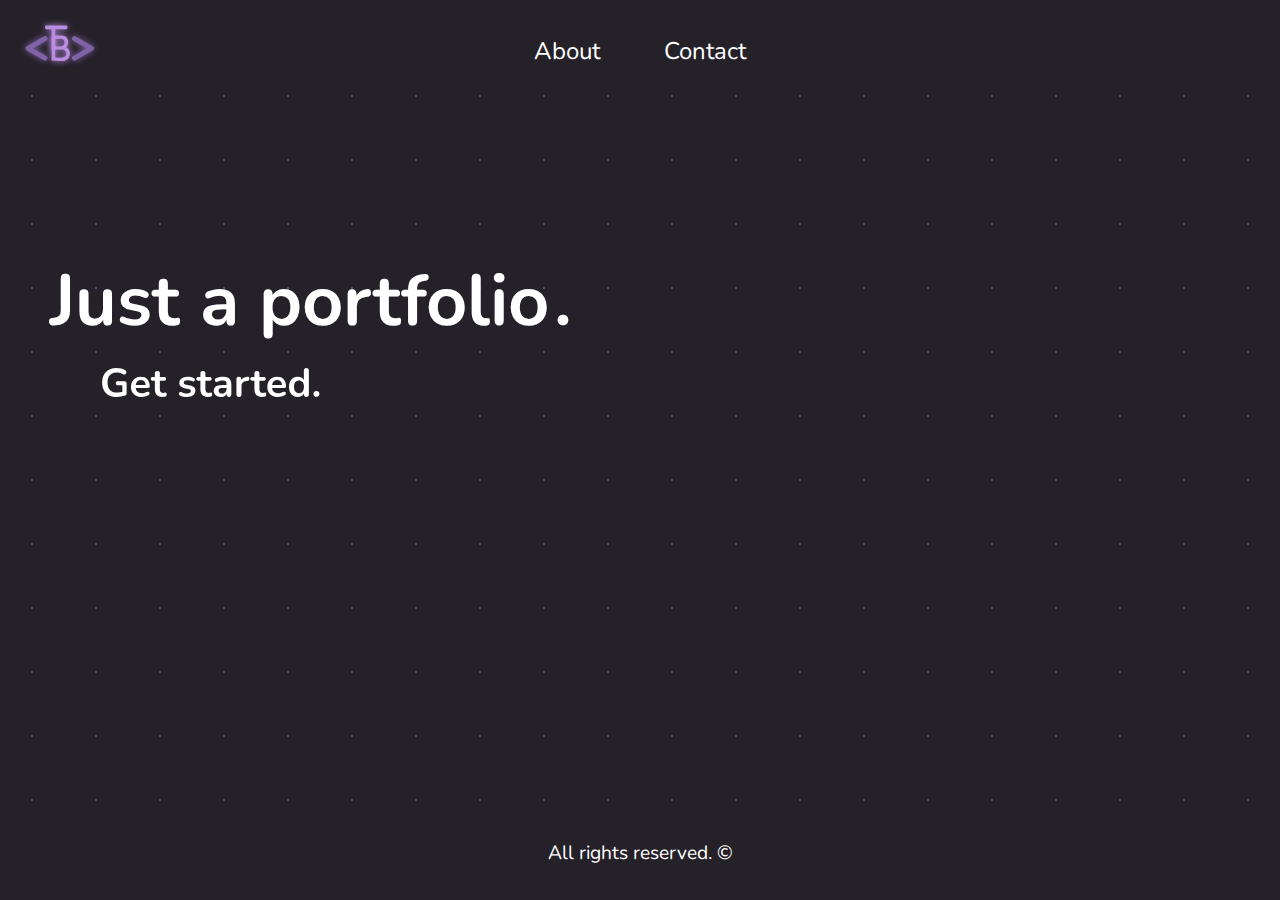
==== commit 6c91d686: "meta + bug fixes" ====
--- a/src/index.html
+++ b/src/index.html
@@ -4,9 +4,13 @@
 <head>
     <meta charset="UTF-8">
     <meta name="viewport" content="width=device-width, initial-scale=1.0">
+    <meta property="og:title" content="About Ties Bergmans" />
+    <meta property="og:description" content="Hello! My name is Ties Bergmans and this is my portfolio." />
+    <meta property="og:url" content="http://tbergmans.nl" />
+    <meta name="keywords" content="Webdeveloper student, learning javascript developer, Ties Bergmans" />
     <title>Home | Ties Bergmans</title>
-    <link rel="stylesheet" href="../css/main.css">
-    <link rel="stylesheet" href="../css/home.css">
+    <link rel="stylesheet" href="./css/main.css">
+    <link rel="stylesheet" href="./css/home.css">
 </head>
 
 <body>
--- a/src/css/main.css
+++ b/src/css/main.css
@@ -0,0 +1,217 @@
+@import url("https://fonts.googleapis.com/css2?family=Nunito:ital,wght@0,200..1000;1,200..1000&display=swap");
+
+:root {
+    --bg-color: #252129;
+    --main-accent: #bb8de1;
+    --main-accent-transparent: rgb(187, 141, 225, 0.4);
+    --second-accent: #8063a7;
+    --white: #fff;
+}
+
+* {
+    font-family: "Nunito", sans-serif;
+    margin: 0;
+    padding: 0;
+    box-sizing: border-box;
+}
+
+body {
+    background-color: var(--bg-color);
+}
+
+body::before {
+    content: "";
+    position: absolute;
+    top: 0;
+    left: 0;
+    width: 100%;
+    height: 100%;
+    background-image: radial-gradient(var(--main-accent) 0.12vw, transparent 0);
+    background-size: 5vw 5vw;
+    background-position: 0 0;
+    opacity: 0.4;
+    pointer-events: none;
+    z-index: -1;
+}
+
+header {
+    display: flex;
+    align-items: center;
+    position: sticky;
+    top: 0;
+    height: 72px;
+    z-index: 200000;
+    background-color: var(--bg-color);
+}
+
+header>a>svg {
+    width: 80px;
+    height: 80px;
+    margin-left: 20px;
+    margin-top: 20px;
+    transition: 0.2s;
+}
+
+header>a>svg:hover {
+    scale: 1.2;
+}
+
+header div.desktop-nav-wrapper {
+    position: absolute;
+    top: 15px;
+    left: 0;
+    width: 100%;
+    height: inherit;
+    display: flex;
+    justify-content: center;
+    pointer-events: none;
+}
+
+nav.desktop-nav {
+    display: flex;
+    gap: 60px;
+    align-items: center;
+    pointer-events: initial;
+}
+
+nav.desktop-nav a {
+    text-decoration: none;
+    color: var(--white);
+    display: block;
+    height: fit-content;
+    transition: scale 0.2s, color 0.2s;
+    font-size: 1.5em;
+    padding: 2px;
+    user-select: none;
+}
+
+nav.desktop-nav a:hover {
+    color: var(--white);
+    scale: 1.07;
+    text-decoration: underline;
+    text-decoration-color: var(--main-accent);
+    text-underline-offset: 5px;
+    text-decoration-thickness: 2px;
+    text-shadow: 0px 0px 5px var(--main-accent);
+}
+
+header button.sidebar-toggle {
+    margin-left: auto;
+    margin-right: 40px;
+    margin-top: 20px;
+    background-color: transparent;
+    border: none;
+    color: var(--white);
+    font-size: 2.5em;
+    display: none;
+    transition: scale 0.2s;
+}
+
+.sidebar-toggle:hover {
+    color: var(--white);
+    scale: 1.07;
+    text-decoration: underline;
+    text-decoration-thickness: 2px;
+    text-decoration-color: var(--main-accent);
+    text-shadow: 0px 0px 5px var(--main-accent);
+}
+
+.sidebar-toggle:active {
+    color: var(--white);
+    text-decoration: underline;
+    text-decoration-thickness: 2px;
+    text-decoration-color: var(--main-accent);
+    text-shadow: 0px 0px 5px var(--main-accent);
+}
+
+div.mobile-nav-wrapper {
+    display: none;
+}
+
+@media screen and (max-width: 750px) {
+    header div.desktop-nav-wrapper {
+        display: none;
+    }
+
+    header button.sidebar-toggle {
+        display: block;
+    }
+
+    header.nav-opened * {
+        color: var(--white) !important;
+        text-shadow: 0px 0px 5px var(--white) !important;
+    }
+
+    header svg,
+    header button.sidebar-toggle {
+        z-index: 1000000;
+    }
+
+    div.mobile-nav-wrapper {
+        position: fixed;
+        top: 0;
+        left: 0;
+        width: 100%;
+        height: 100%;
+        display: flex;
+        justify-content: center;
+        align-items: center;
+        translate: 100% 0;
+        pointer-events: none;
+        transition: translate 0.3s, opacity 0.3s;
+        z-index: 100000;
+        background-color: var(--bg-color);
+        background-image: radial-gradient(var(--main-accent-transparent) 0.12vw, transparent 0);
+        background-size: 5vw 5vw;
+        background-position: 0 0;
+        pointer-events: none;
+    }
+
+    div.mobile-nav-wrapper.show {
+        translate: 0 0;
+        pointer-events: initial;
+    }
+
+    div.mobile-nav-wrapper a {
+        color: var(--white);
+        display: block;
+        font-size: 2.5em;
+        text-align: center;
+        margin-bottom: 20px;
+        text-decoration: none;
+        transition: scale 0.2s, color 0.2s;
+    }
+
+    div.mobile-nav-wrapper a:hover {
+        color: var(--white);
+        scale: 1.07;
+        text-decoration: underline;
+        text-decoration-thickness: 2px;
+        text-decoration-color: var(--main-accent);
+        text-underline-offset: 5px;
+        text-shadow: 0px 0px 5px var(--main-accent);
+    }
+}
+
+.logo-arrow {
+    filter: drop-shadow(0px 0px 5px var(--second-accent));
+}
+
+.logo-text {
+    filter: drop-shadow(0px 0px 5px var(--main-accent));
+}
+
+footer {
+    position: fixed;
+    left: 0;
+    bottom: 0;
+    width: 100%;
+    height: 60px;
+    text-align: center;
+    background-color: var(--bg-color);
+}
+
+footer p {
+    color: var(--white);
+    font-size: 1.2em;
+}--- a/src/css/home.css
+++ b/src/css/home.css
@@ -0,0 +1,101 @@
+@import url(main.css);
+
+main {
+    margin-left: 50px;
+}
+
+#main-text {
+    margin-top: 20vh;
+    font-size: 4.5em;
+    color: var(--white);
+    width: fit-content;
+}
+
+#bounce {
+    display: inline-block;
+    color: var(--white);
+    width: fit-content;
+    animation: bounce 2s ease 0s 1 normal forwards;
+    margin-left: -15px;
+}
+
+
+
+@keyframes bounce {
+    0% {
+        animation-timing-function: ease-in;
+        opacity: 1;
+        transform: translateY(-45px);
+    }
+
+    24% {
+        opacity: 1;
+    }
+
+    40% {
+        animation-timing-function: ease-in;
+        transform: translateY(-24px);
+    }
+
+    65% {
+        animation-timing-function: ease-in;
+        transform: translateY(-12px);
+    }
+
+    82% {
+        animation-timing-function: ease-in;
+        transform: translateY(-6px);
+    }
+
+    93% {
+        animation-timing-function: ease-in;
+        transform: translateY(-4px);
+    }
+
+    25%,
+    55%,
+    75%,
+    87% {
+        animation-timing-function: ease-out;
+        transform: translateY(0px);
+    }
+
+    100% {
+        animation-timing-function: ease-out;
+        opacity: 1;
+        transform: translateY(0px);
+    }
+}
+
+.button-tag {
+    stroke-dasharray: 1000;
+    stroke-dashoffset: 1000;
+    animation: dash 10s linear forwards;
+}
+
+#main-link svg {
+    scale: 1;
+    transition: scale 0.2s;
+}
+
+#main-link svg:hover {
+    scale: 1.07;
+    filter: drop-shadow(0px 0px 5px var(--white));
+}
+
+#mirror {
+    transform: rotate(180deg);
+}
+
+@keyframes dash {
+    to {
+        stroke-dashoffset: 0;
+    }
+}
+
+@media  screen and (max-width: 750px) {
+    main {
+        width: 100%;
+        margin-left: 20px;
+    }
+}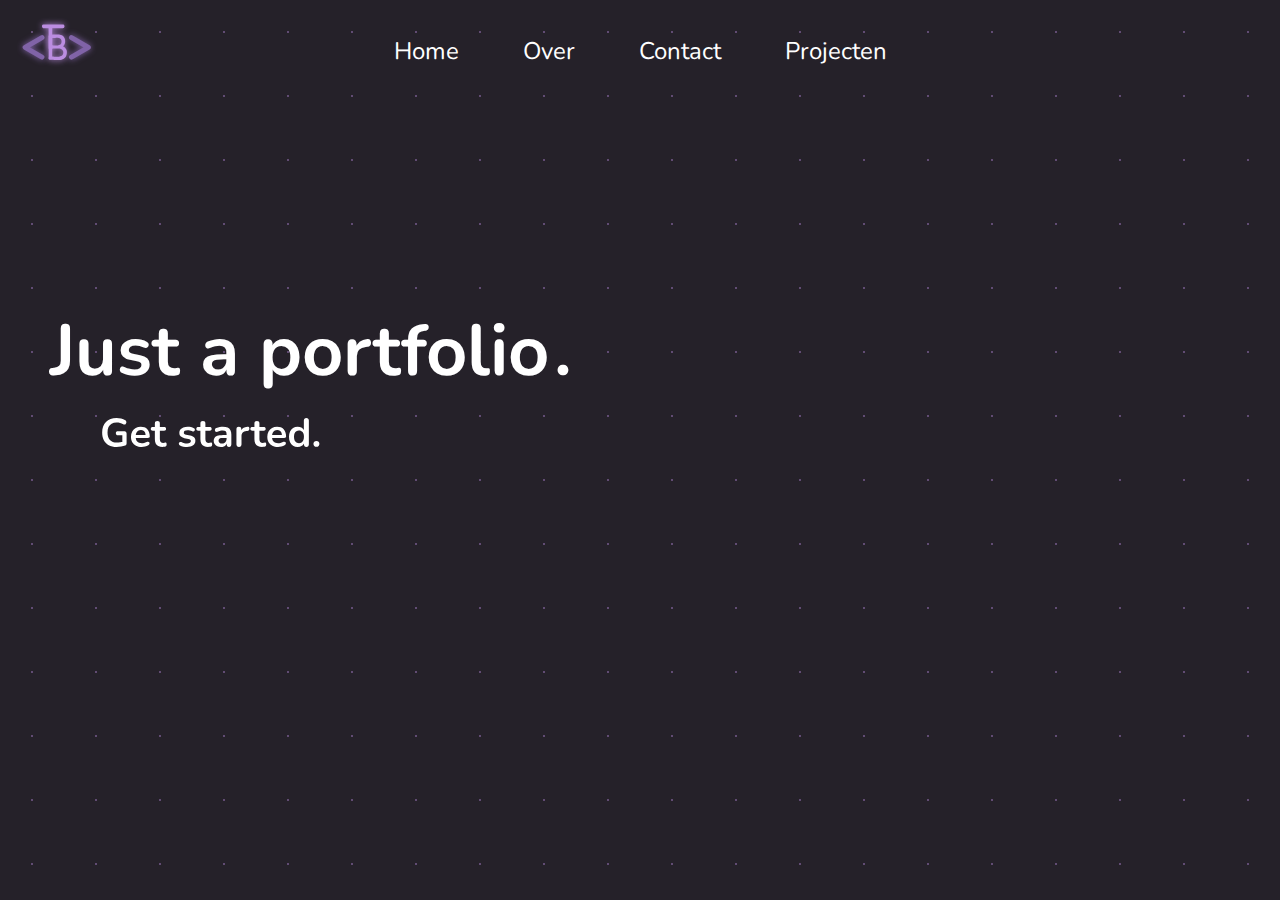
==== commit cbcda223: "responsiveness fixes" ====
--- a/src/index.html
+++ b/src/index.html
@@ -31,8 +31,10 @@
         </a>
         <div class="desktop-nav-wrapper">
             <nav class="desktop-nav">
-                <a href="about.html">About</a>
+                <a href="index.html">Home</a>
+                <a href="about.html">Over</a>
                 <a href="contact.html">Contact</a>
+                <a href="projects.html">Projecten</a>
             </nav>
         </div> <button class="sidebar-toggle">Menu</button>
     </header>
@@ -42,7 +44,7 @@
             <h1 id="main-text">Just a portfolio
                 <p id="bounce">.</p>
             </h1>
-            <a id="main-link" href="projects..html">
+            <a id="main-link" href="projects.html">
                 <svg width="320" height="65" viewBox="0 0 320 65" fill="none" xmlns="http://www.w3.org/2000/svg">
                     <path class="button-tag" d="M42 18.6L17 33.1L42 47.6" stroke="white" stroke-width="5"
                         stroke-linecap="round" stroke-linejoin="round" />
@@ -57,10 +59,6 @@
         </div>
     </main>
 
-    <footer>
-        <p>All rights reserved. &copy;</p>
-    </footer>
-
     <script>
         document.addEventListener('DOMContentLoaded', function () {
             const header = document.querySelector('header');
@@ -69,8 +67,10 @@
             mobileNavWrapper.classList.add('mobile-nav-wrapper');
             mobileNavWrapper.innerHTML = `
                 <nav class="mobile-nav">
-                    <a href="about.html">About</a>
-                    <a href="about.html">Contact</a>
+                    <a href="index.html">Home</a>
+                    <a href="about.html">Over</a>
+                    <a href="contact.html">Contact</a>
+                    <a href="projects.html">Projecten</a>
                 </nav>
             `;
             document.body.appendChild(mobileNavWrapper);
--- a/src/css/main.css
+++ b/src/css/main.css
@@ -13,6 +13,11 @@
     margin: 0;
     padding: 0;
     box-sizing: border-box;
+}
+
+html,body {
+    width: 100%;
+    height:100%;
 }
 
 body {
@@ -34,21 +39,35 @@
     z-index: -1;
 }
 
+@media screen and (max-width: 600px) {
+    body::before {
+      background-size: 10vw 10vw;
+      background-image: radial-gradient(var(--main-accent) 0.2vw, transparent 0);
+    }
+  }
+  
+  @media screen and (max-width: 300px) {
+    body::before {
+      background-size: 20vw 20vw;
+      background-image: radial-gradient(var(--main-accent) 0.5vw, transparent 0);
+    }
+  }
+
 header {
     display: flex;
     align-items: center;
     position: sticky;
     top: 0;
+    z-index: 200000;
     height: 72px;
-    z-index: 200000;
-    background-color: var(--bg-color);
+    width:100vw;
 }
 
 header>a>svg {
     width: 80px;
     height: 80px;
-    margin-left: 20px;
-    margin-top: 20px;
+    margin-left: 17px;
+    margin-top: 17px;
     transition: 0.2s;
 }
 
@@ -129,6 +148,10 @@
 }
 
 @media screen and (max-width: 750px) {
+    header {
+        background-color: var(--bg-color);
+    }
+    
     header div.desktop-nav-wrapper {
         display: none;
     }
@@ -151,8 +174,8 @@
         position: fixed;
         top: 0;
         left: 0;
-        width: 100%;
-        height: 100%;
+        width: 100vw;
+        height: 100vh;
         display: flex;
         justify-content: center;
         align-items: center;
@@ -199,19 +222,4 @@
 
 .logo-text {
     filter: drop-shadow(0px 0px 5px var(--main-accent));
-}
-
-footer {
-    position: fixed;
-    left: 0;
-    bottom: 0;
-    width: 100%;
-    height: 60px;
-    text-align: center;
-    background-color: var(--bg-color);
-}
-
-footer p {
-    color: var(--white);
-    font-size: 1.2em;
 }--- a/src/css/home.css
+++ b/src/css/home.css
@@ -1,7 +1,7 @@
 @import url(main.css);
 
 main {
-    margin-left: 50px;
+    padding: 50px;
 }
 
 #main-text {
@@ -96,6 +96,6 @@
 @media  screen and (max-width: 750px) {
     main {
         width: 100%;
-        margin-left: 20px;
+        padding: 20px;
     }
 }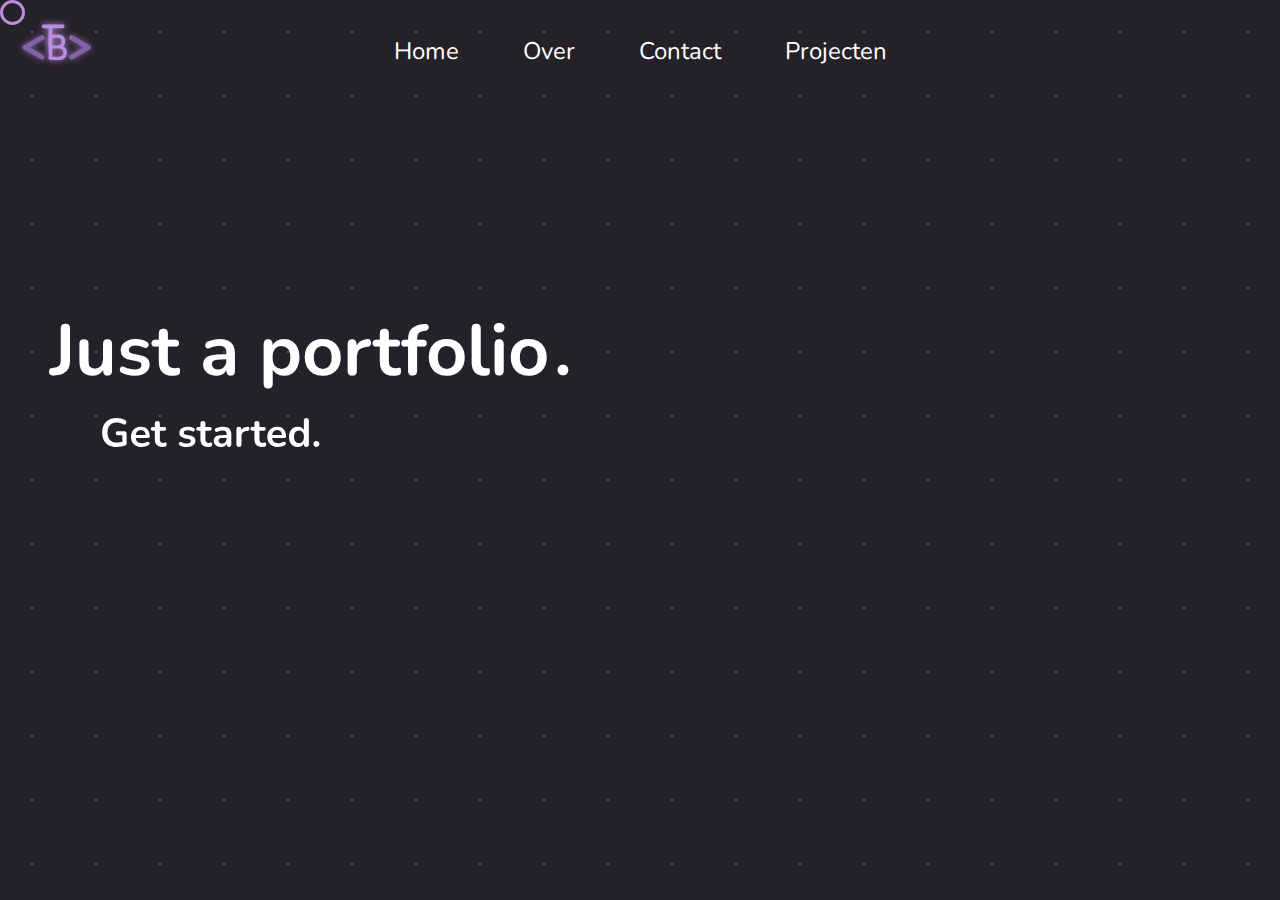
==== commit 9fc48c43: "updates" ====
--- a/src/index.html
+++ b/src/index.html
@@ -14,6 +14,8 @@
 </head>
 
 <body>
+    <div id="circularcursor"></div>
+
     <header>
         <a href="index.html">
             <svg class="logo" viewbox="0 0 128 128" fill="none" xmlns="http://www.w3.org/2000/svg">
@@ -59,28 +61,9 @@
         </div>
     </main>
 
-    <script>
-        document.addEventListener('DOMContentLoaded', function () {
-            const header = document.querySelector('header');
-            const sidebarToggle = document.querySelector('button.sidebar-toggle');
-            const mobileNavWrapper = document.createElement('div');
-            mobileNavWrapper.classList.add('mobile-nav-wrapper');
-            mobileNavWrapper.innerHTML = `
-                <nav class="mobile-nav">
-                    <a href="index.html">Home</a>
-                    <a href="about.html">Over</a>
-                    <a href="contact.html">Contact</a>
-                    <a href="projects.html">Projecten</a>
-                </nav>
-            `;
-            document.body.appendChild(mobileNavWrapper);
-
-            sidebarToggle.addEventListener('click', function () {
-                header.classList.toggle('nav-opened');
-                mobileNavWrapper.classList.toggle('show');
-            });
-        });
-    </script>
+    <script src="https://ajax.googleapis.com/ajax/libs/jquery/2.1.1/jquery.min.js"></script>
+    <script src="./js/mobile.js"></script>
+    <script src="./js/cursor.js"></script>
 </body>
 
 </html>--- a/src/css/main.css
+++ b/src/css/main.css
@@ -13,7 +13,20 @@
     margin: 0;
     padding: 0;
     box-sizing: border-box;
-}
+    cursor: none;
+}
+
+#circularcursor {
+    background-color: transparent;
+    border: 3.2px solid var(--main-accent);    
+    height: 25px;
+    width: 25px;
+    border-radius:50%;
+    -moz-border-radius:50%;
+    -webkit-border-radius:50%;
+    position: absolute;
+    z-index: 1000000000;
+  }
 
 html,body {
     width: 100%;
@@ -114,6 +127,10 @@
     text-shadow: 0px 0px 5px var(--main-accent);
 }
 
+nav.desktop-nav a:active {
+    scale: 1.03;
+}
+
 header button.sidebar-toggle {
     margin-left: auto;
     margin-right: 40px;
@@ -148,6 +165,9 @@
 }
 
 @media screen and (max-width: 750px) {
+    #circularcursor {
+        display: none;
+    }
     header {
         background-color: var(--bg-color);
     }
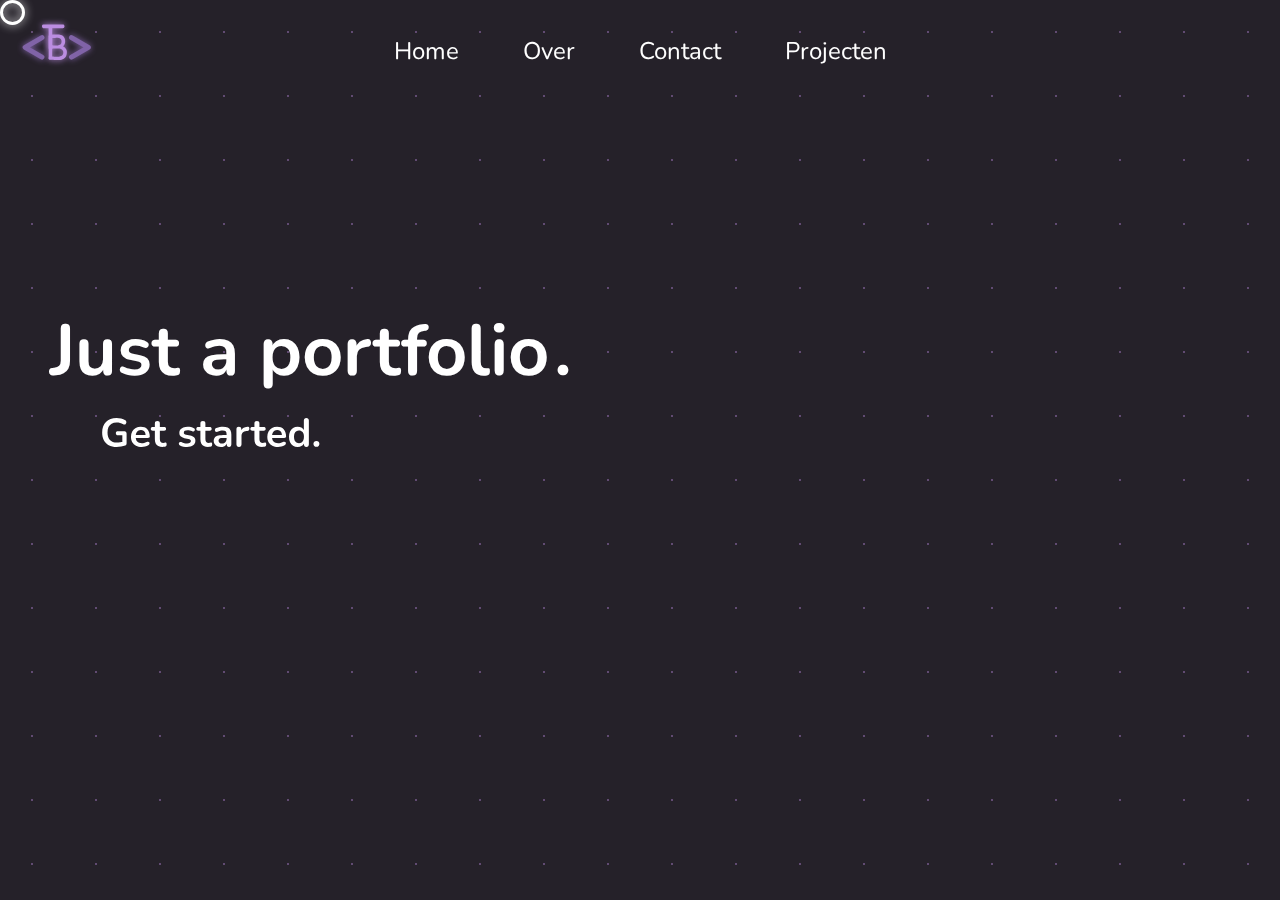
==== commit e1bcd106: "favicon" ====
--- a/src/index.html
+++ b/src/index.html
@@ -11,6 +11,7 @@
     <title>Home | Ties Bergmans</title>
     <link rel="stylesheet" href="./css/main.css">
     <link rel="stylesheet" href="./css/home.css">
+    <link rel="icon" type="image/x-icon" href="./img/logo.svg">
 </head>
 
 <body>
--- a/src/css/main.css
+++ b/src/css/main.css
@@ -18,28 +18,38 @@
 
 #circularcursor {
     background-color: transparent;
-    border: 3.2px solid var(--main-accent);    
+    border: 3.2px solid var(--main-accent);
     height: 25px;
     width: 25px;
-    border-radius:50%;
-    -moz-border-radius:50%;
-    -webkit-border-radius:50%;
+    border-radius: 50%;
+    -moz-border-radius: 50%;
+    -webkit-border-radius: 50%;
     position: absolute;
     z-index: 1000000000;
-  }
-
-html,body {
+    pointer-events: none;
+    transition: border-color 0.15s, filter 0.15s;
+    filter: drop-shadow(0px 0px 2px var(--main-accent));
+}
+
+.button-hover #circularcursor {
+    border-color: var(--white);
+    filter: drop-shadow(0px 0px 5px var(--white));
+}
+
+html,
+body {
     width: 100%;
-    height:100%;
+    height: 100%;
 }
 
 body {
     background-color: var(--bg-color);
+    overflow-x: hidden;
 }
 
 body::before {
     content: "";
-    position: absolute;
+    position: fixed;
     top: 0;
     left: 0;
     width: 100%;
@@ -52,20 +62,6 @@
     z-index: -1;
 }
 
-@media screen and (max-width: 600px) {
-    body::before {
-      background-size: 10vw 10vw;
-      background-image: radial-gradient(var(--main-accent) 0.2vw, transparent 0);
-    }
-  }
-  
-  @media screen and (max-width: 300px) {
-    body::before {
-      background-size: 20vw 20vw;
-      background-image: radial-gradient(var(--main-accent) 0.5vw, transparent 0);
-    }
-  }
-
 header {
     display: flex;
     align-items: center;
@@ -73,7 +69,7 @@
     top: 0;
     z-index: 200000;
     height: 72px;
-    width:100vw;
+    width: 100vw;
 }
 
 header>a>svg {
@@ -165,13 +161,18 @@
 }
 
 @media screen and (max-width: 750px) {
+    body::before {
+        background-image: none;
+    }
+    
     #circularcursor {
         display: none;
     }
+
     header {
         background-color: var(--bg-color);
     }
-    
+
     header div.desktop-nav-wrapper {
         display: none;
     }
@@ -204,11 +205,12 @@
         transition: translate 0.3s, opacity 0.3s;
         z-index: 100000;
         background-color: var(--bg-color);
-        background-image: radial-gradient(var(--main-accent-transparent) 0.12vw, transparent 0);
+        background-image: none;
         background-size: 5vw 5vw;
         background-position: 0 0;
         pointer-events: none;
-    }
+      }
+      
 
     div.mobile-nav-wrapper.show {
         translate: 0 0;
